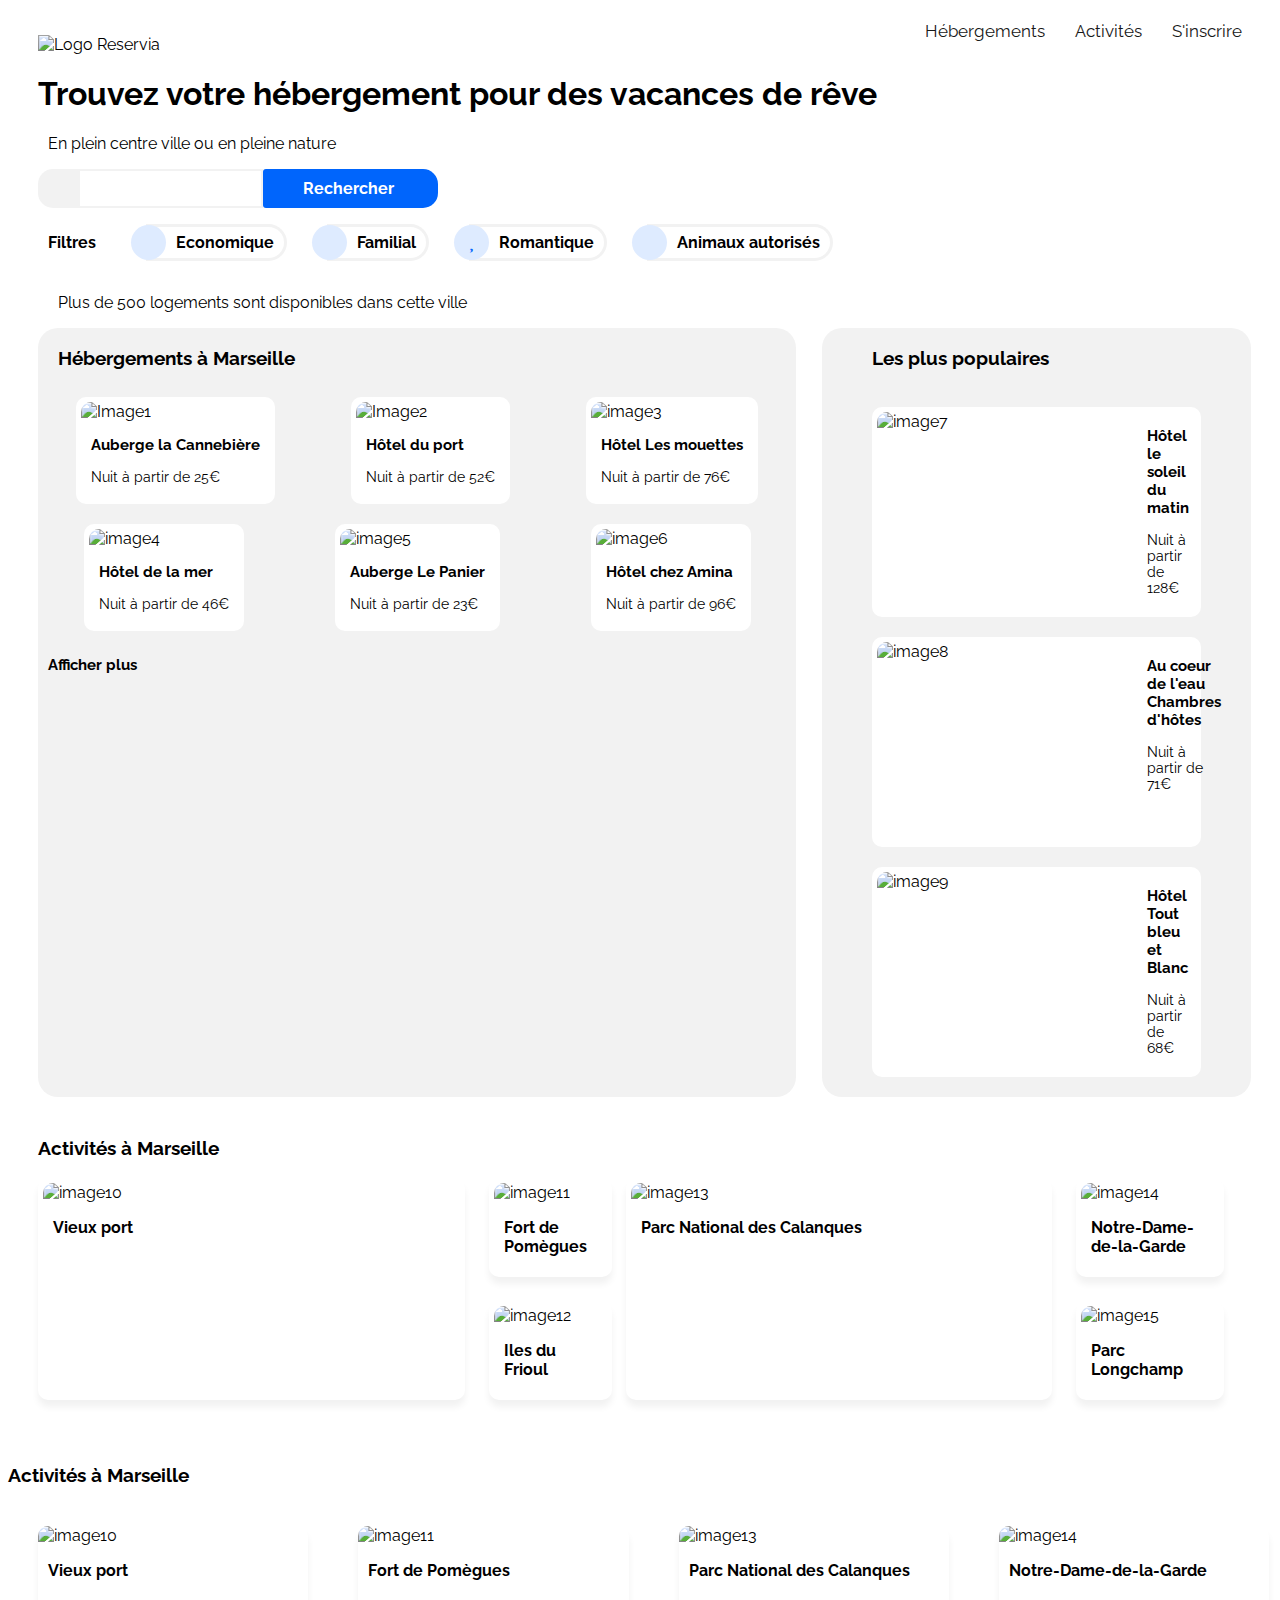
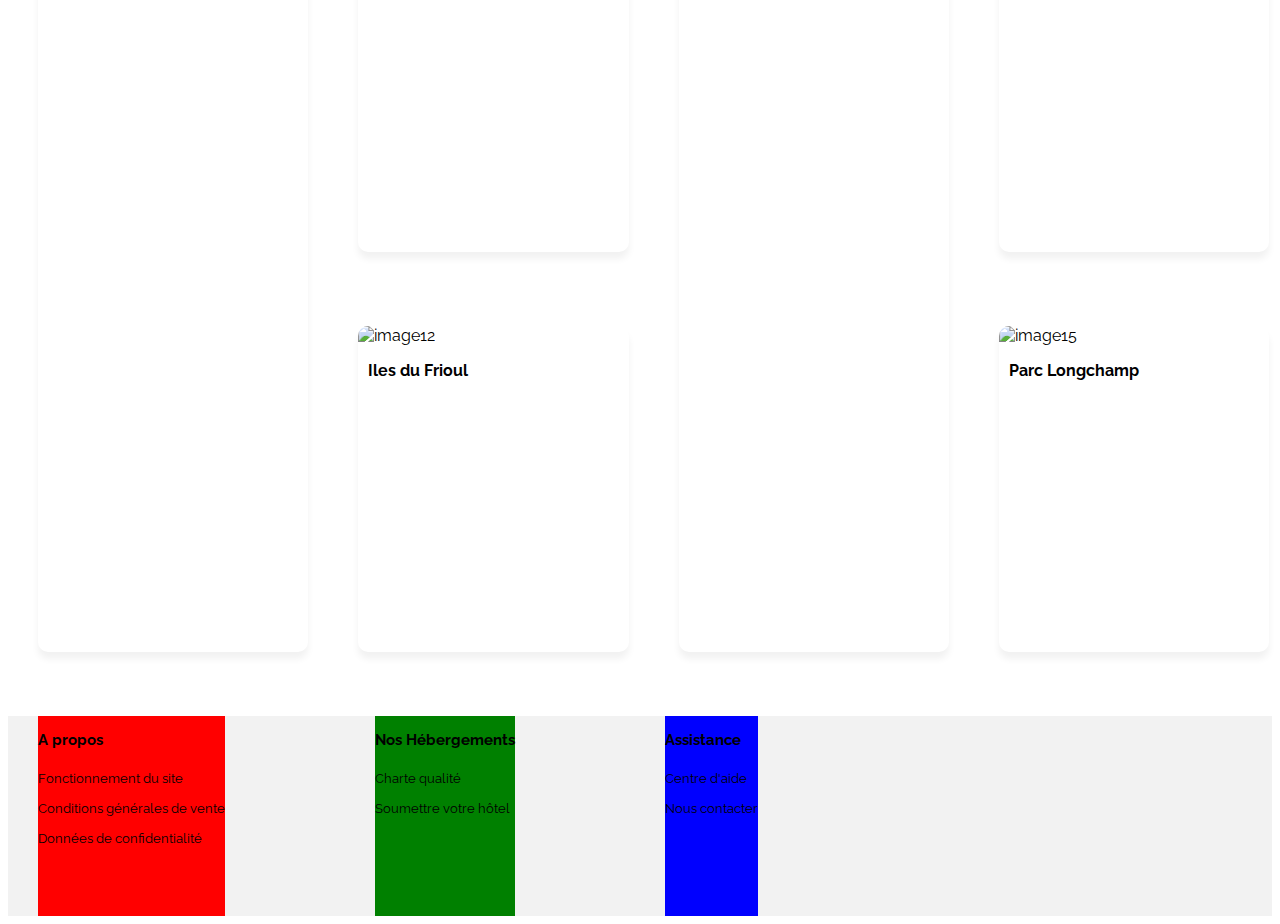
==== Structure_Reservia.html @ c7a311bc "Chargement 1ere version site" ====
<!DOCTYPE html>
<html>
    <head>
        <meta charset="utf-8" />
        <link rel="stylesheet" href="Style_Structure_Reservia.css" />
        <!--<link href="https://fonts.googleapis.com/css2?family=Raleway:wght@300&display=swap" rel="stylesheet">-->
        <link href="https://fonts.googleapis.com/css2?family=Raleway:ital,wght@0,100;0,200;0,300;0,400;0,500;0,600;0,700;0,800;0,900;1,100;1,200;1,300;1,400;1,500;1,600;1,700;1,800;1,900&display=swap" rel="stylesheet"> 
        <title>Reservia</title>
        <!--<link rel="stylesheet" href="fontawesome/css/solid.css">-->
        <!--<script src="https://use.fontawesome.com/8f656da950.js"></script>-->
        <script src = "https://kit.fontawesome.com/1093b1cecf.js" crossorigin = "anonymous"></script>
    </head>

<body>

    <!-- En-Tête Page (Logo + menu ) -->      
    <header>


        <!--<div class = "logot">--> 		
            <img src="images\Reservia.svg" alt="Logo Reservia" class ="logo" />
        <!--</div>-->

                    
        <nav class="nav">
            <ul class="menu">
                <li><a href ="#Ancre_Hebergements">Hébergements</a></li>
                <li><a href ="#Ancre_Activites">Activités</a></li>
                <li><a href ="#Inscription">S'inscrire</a></li>
            </ul>
        </nav>
            
    </header>



    <!--Bloc 1 - Titres (Libellés)-->
    <section>

        <div class = "et1"> 
            
            <h1>Trouvez votre hébergement pour des vacances de rêve</h1>  
            <p>En plein centre ville ou en pleine nature</p>
   
        </div>

    </section>

    <!--Bloc 2 - Recherche (Icône + Champ de saisie + Bouton Rechercher) -->
    <div class = "et2">
       
        <i class="fas fa-map-marker-alt"></i>      
        <input type="text" />
        <a href="#" class="bouton_rechercher">Rechercher <img src="" alt="" /></a>
            
    </div>


    <!--Bloc 3 - Boutons Filtres (Libellé + Bouton Economique Familial Romantique Animaux Autorisés-->
    <div class = "et3">

        <p>Filtres</p>
           
        <!--<p class = "Bouton-poussoir"><a href="#"><span><i class="fas fa-money-bill-wave" ></i></span>Economique</a></p>
        <p class = "Bouton-poussoir"><a href="#"><span><i class="fas fa-child" ></i></span>Familial</a></p>
        <p class = "Bouton-poussoir"><a href="#"><span><i class="fas fa-heart" ></i></span>Romantique</a></p>
        <p class = "Bouton-poussoir"><a href="#"><span><i class="fas fa-dog" ></i></span>Animaux autorisés</a></p>-->

        <p class="bouton-poussoir eco"><a href="#"><span>Economique</span></a></p>
        <p class="bouton-poussoir fam"><a href="#"><span>Familial</span></a></p>
        <p class="bouton-poussoir rom"><a href="#"><span>Romantique</span></a></p>
        <p class="bouton-poussoir ani"><a href="#"><span>Animaux autorisés</span></a></p>
        
    </div>

     <!--Bloc 4 - Information (Icône + Libellé) -->
    <div class = "et4">

        <i class="fa fas fa-info-circle" aria-hidden="true"></i>
        <p>Plus de 500 logements sont disponibles dans cette ville</p>
               
    </div>

    
    <!-- Corps 1 / Corps 2 - Hebergements / Populaires-->
    <section class = "c1c2">

        <!-- Corps 1-->

        <div class = "c1">
            <h3 id="Ancre_Hebergements">Hébergements à Marseille</h3>

            <div class = "c1_images">


                <div class ="img_c1">    
                    <img src="images/marcus-loke-WQJvWU_HZFo-unsplash.jpg" alt="Image1" class= "im1" width = "280px" height="150px" /> 
                    <p class = "titre_image" >Auberge la Cannebière</p>
                    <p class = "soustitre_image">Nuit à partir de 25€</p> 
                        <div class = "etoiles">
                            <i class="fas fa-star" aria-hidden="true" style = "color: #0065FC;"></i>
                            <i class="fas fa-star" aria-hidden="true" style = "color: #0065FC;"></i>
                            <i class="fas fa-star" aria-hidden="true" style = "color: #0065FC;"></i>
                            <i class="fas fa-star" aria-hidden="true" style = "color: #0065FC;"></i>
                            <i class="fas fa-star" aria-hidden="true" style = "color: #F2F2F2;"></i>
                        </div>
                </div>     	

                <div class = "img_c1">    		
                    <img src="images\fred-kleber-gTbaxaVLvsg-unsplash.jpg" alt="Image2" class = "im2" width = "280px" height="150px"  />
                    <p class = "titre_image" >Hôtel du port</p>
                    <p class = "soustitre_image">Nuit à partir de 52€</p>
                        <div class = "etoiles">
                            <i class="fas fa-star" aria-hidden="true" style = "color: #0065FC;"></i>
                            <i class="fas fa-star" aria-hidden="true" style = "color: #0065FC;"></i>
                            <i class="fas fa-star" aria-hidden="true" style = "color: #0065FC;"></i>
                            <i class="fas fa-star" aria-hidden="true" style = "color: #0065FC;"></i>
                            <i class="fas fa-star" aria-hidden="true" style = "color: #0065FC;"></i>
                        </div> 
                </div> 

                <div class = "img_c1">     		
                    <img src="images\reisetopia-B8WIgxA_PFU-unsplash.jpg" alt="image3" class = "im3" width = "280px" height="150px"  />
                    <p class = "titre_image" >Hôtel Les mouettes</p>
                    <p class = "soustitre_image">Nuit à partir de 76€</p>
                        <div class = "etoiles">
                            <i class="fas fa-star" aria-hidden="true" style = "color: #0065FC;"></i>
                            <i class="fas fa-star" aria-hidden="true" style = "color: #0065FC;"></i>
                            <i class="fas fa-star" aria-hidden="true" style = "color: #0065FC;"></i>
                            <i class="fas fa-star" aria-hidden="true" style = "color: #0065FC;"></i>
                            <i class="fas fa-star" aria-hidden="true" style = "color: #F2F2F2;"></i>
                        </div>  
                </div> 

                <div class = "img_c1">     		
                    <img src="images\annie-spratt-Eg1qcIitAuA-unsplash.jpg" alt="image4" class = "im4" width = "280px" height="150px"  />
                    <p class = "titre_image" >Hôtel de la mer</p>
                    <p class = "soustitre_image">Nuit à partir de 46€</p>
                        <div class = "etoiles">
                            <i class="fas fa-star" aria-hidden="true" style = "color: #0065FC;"></i>
                            <i class="fas fa-star" aria-hidden="true" style = "color: #0065FC;"></i>
                            <i class="fas fa-star" aria-hidden="true" style = "color: #0065FC;"></i>
                            <i class="fas fa-star" aria-hidden="true" style = "color: #F2F2F2;"></i>
                            <i class="fas fa-star" aria-hidden="true" style = "color: #F2F2F2;"></i>
                        </div>   
                </div> 

                <div class = "img_c1">     		
                    <img src="images\nicate-lee-kT-ZyaiwBe0-unsplash.jpg" alt="image5"  class = "im5" width = "280px" height="150px"  />
                    <p class = "titre_image" >Auberge Le Panier</p>
                    <p class = "soustitre_image">Nuit à partir de 23€</p>
                        <div class = "etoiles">
                            <i class="fas fa-star" aria-hidden="true" style = "color: #0065FC;"></i>
                            <i class="fas fa-star" aria-hidden="true" style = "color: #0065FC;"></i>
                            <i class="fas fa-star" aria-hidden="true" style = "color: #0065FC;"></i>
                            <i class="fas fa-star" aria-hidden="true" style = "color: #0065FC;"></i>
                            <i class="fas fa-star" aria-hidden="true" style = "color: #F2F2F2;"></i>
                        </div>    
                </div> 

                <div class = "img_c1">    		
                    <img src="images\febrian-zakaria-M6S1WvfW68A-unsplash.jpg" alt="image6" class = "im6" width = "280px" height="150px"  />
                    <p class = "titre_image" >Hôtel chez Amina</p>
                    <p class = "soustitre_image">Nuit à partir de 96€</p>
                        <div class = "etoiles">
                            <i class="fas fa-star" aria-hidden="true" style = "color: #0065FC;"></i>
                            <i class="fas fa-star" aria-hidden="true" style = "color: #0065FC;"></i>
                            <i class="fas fa-star" aria-hidden="true" style = "color: #0065FC;"></i>
                            <i class="fas fa-star" aria-hidden="true" style = "color: #0065FC;"></i>
                            <i class="fas fa-star" aria-hidden="true" style = "color: #0065FC;"></i>
                        </div>
                </div>      

  
            </div>

            <p class = "titre_image">Afficher plus</p>

        </div>   
        
        <!-- Corps 2 -  Populaires -->

        <div class = "c2">

            <div class = "populaire">
                <h3>Les plus populaires</h3>
                <i class="fas fa-chart-line fa-2x" aria-hidden="true"></i>
            </div>
                        
            <div class = "c2_images">

                <div class = "img_c2">                 		
                   <img src="images\emile-guillemot-Bj_rcSC5XfE-unsplash.jpg" alt="image7" class = "im7" width = "250px" height="200px"  />
                   <div class = "l7">
                        <p class = "titre_image" >Hôtel le soleil du matin</p>
                        <p class = "soustitre_image">Nuit à partir de 128€</p>
                            <div class = "notation">
                                <i class="fas fa-star" aria-hidden="true" style = "color: #0065FC;"></i>
                                <i class="fas fa-star" aria-hidden="true" style = "color: #0065FC;"></i>
                                <i class="fas fa-star" aria-hidden="true" style = "color: #0065FC;"></i>
                                <i class="fas fa-star" aria-hidden="true" style = "color: #0065FC;"></i>
                                <i class="fas fa-star" aria-hidden="true" style = "color: #0065FC;"></i>
                            </div> 
                   </div>           
                </div>

                <div class = "img_c2">  
                    <img src="images\aw-creative-VGs8z60yT2c-unsplash.jpg" alt="image8" class = "im8" width = "250px" height="200px"  />
                    <div class = "l8">
                        <p class = "titre_image" >Au coeur de l'eau Chambres d'hôtes</p> 
                        <p class = "soustitre_image">Nuit à partir de 71€</p>
                            <div class = "notation">
                                <i class="fas fa-star" aria-hidden="true" style = "color: #0065FC;"></i>
                                <i class="fas fa-star" aria-hidden="true" style = "color: #0065FC;"></i>
                                <i class="fas fa-star" aria-hidden="true" style = "color: #0065FC;"></i>
                                <i class="fas fa-star" aria-hidden="true" style = "color: #0065FC;"></i>
                                <i class="fas fa-star" aria-hidden="true" style = "color: #F2F2F2;"></i>
                            </div> 
                    </div>
                </div>

                <div class = "img_c2">    		
                    <img src="images\febrian-zakaria-sjvU0THccQA-unsplash.jpg" alt="image9" class = "im9" width = "250px" height="200px"  />
                    <div class = "l9">
                        <p class = "titre_image" >Hôtel Tout bleu et Blanc</p>
                        <p class = "soustitre_image">Nuit à partir de 68€</p>
                            <div class = "notation">
                                <i class="fas fa-star" aria-hidden="true" style = "color: #0065FC;"></i>
                                <i class="fas fa-star" aria-hidden="true" style = "color: #0065FC;"></i>
                                <i class="fas fa-star" aria-hidden="true" style = "color: #0065FC;"></i>
                                <i class="fas fa-star" aria-hidden="true" style = "color: #0065FC;"></i>
                                <i class="fas fa-star" aria-hidden="true" style = "color: #F2F2F2;"></i>
                            </div>  
                    </div>
                </div>             

            </div>
            
        </div> 
        
    </section>

        <!-- Corps 3 -  Activites -->

        <div class = "c3">

            <h3 id="Ancre_Activites"> Activités à Marseille</h3>

            <div class = "c3_images">

                <div class = "img10">    		
                    <img src="images\reno-laithienne-QUgJhdY5Fyk-unsplash.jpg" alt="image10" class = "im10" width = "250px" height="200px"  />
                    <p>Vieux port</p>
                </div>

               <!-- <div class = "IMG11">    		
                    <img src="images\paul-hermann-QFTrLdQIRhI-unsplash.jpg" alt="image11" width = "250px" height="200px"  />
                    <p>Fort de Pomègues</p>
                </div>

                <div class = "IMG12">    		
                    <img src="images\kevin-hikari-rV_Qd1l-VXg-unsplash.jpg" alt="image12" width = "250px" height="200px"  />
                    <p>Iles du Frioul</p>
                </div>-->

                <div class = "img1112">   
                    <div class = "img11">	
                    <img src="images\paul-hermann-QFTrLdQIRhI-unsplash.jpg" alt="image11" class = "im11" width = "250px" height="200px"  />
                    <p>Fort de Pomègues</p>
                    </div>	    

                    <div class = "img12">	
                    <img src="images\kevin-hikari-rV_Qd1l-VXg-unsplash.jpg" alt="image12" class = "im12" width = "250px" height="200px"  />
                    <p>Iles du Frioul</p>
                    </div>
                </div>


                <div class = "img13">    		
                    <img src="images\kilyan-sockalingum-NR8-cBCN3aI-unsplash.jpg" alt="image13" class = "im13" width = "250px" height="200px"  />
                    <p>Parc National des Calanques</p>
                </div>

                <!--<div class = "IMG14">    		
                    <img src="images\florian-wehde-xW9e8gdotxI-unsplash.jpg" alt="image14" width = "250px" height="200px"  />
                    <p>Notre-Dame-de-la-Garde</p>
                </div>

                <div class = "IMG15">    		
                    <img src="images\lena-paulin-wH2-EJoDcV0-unsplash.jpg" alt="image15" width = "250px" height="200px"  />
                    <p>Parc Longchamp</p>
                </div>-->

                <div class = "img1415">  
                    <div class = "img14"> 		
                        <img src="images\florian-wehde-xW9e8gdotxI-unsplash.jpg" alt="image14" class = "im14" width = "250px" height="200px"  />
                        <p>Notre-Dame-de-la-Garde</p>
                    </div> 
                    <div class = "img15">        	
                        <img src="images\lena-paulin-wH2-EJoDcV0-unsplash.jpg" alt="image15" class = "im15" width = "250px" height="200px"  />
                        <p>Parc Longchamp</p>
                    </div>  
                </div>

                
            </div>


        </div>   
        
        

        <!----CSS Grid Activités à Marseille-->
        <h3 id="Ancre_Activites"> Activités à Marseille</h3>

        <section class="container">
            
            <div class="item-a">
                <img src="images\reno-laithienne-QUgJhdY5Fyk-unsplash.jpg" alt="image10" class = "im10" width = "250px" height="200px"  />
                <p>Vieux port</p>
            </div>
            <div class="item-b">
                <img src="images\paul-hermann-QFTrLdQIRhI-unsplash.jpg" alt="image11" class = "im11" width = "250px" height="200px"  />
                <p>Fort de Pomègues</p>
            </div>
            <div class="item-c">
                <img src="images\kevin-hikari-rV_Qd1l-VXg-unsplash.jpg" alt="image12" class = "im12" width = "250px" height="200px"  />
                <p>Iles du Frioul</p>
            </div>
            <div class="item-d">
                <img src="images\kilyan-sockalingum-NR8-cBCN3aI-unsplash.jpg" alt="image13" class = "im13" width = "250px" height="200px"  />
                <p>Parc National des Calanques</p>
            </div>
            <div class="item-e">
                <img src="images\florian-wehde-xW9e8gdotxI-unsplash.jpg" alt="image14" class = "im14" width = "250px" height="200px"  />
                <p>Notre-Dame-de-la-Garde</p>
            </div>
            <div class="item-f">
                <img src="images\lena-paulin-wH2-EJoDcV0-unsplash.jpg" alt="image15" class = "im15" width = "250px" height="200px"  />
                <p>Parc Longchamp</p>
            </div>
        </section>
    </div>


        

    <!-- Pied de Page -->
    <footer>

        <div class = "a_propos">
            <h3> A propos </h3>

            <ul class="liste_a_propos">
                <li><a href ="#Ancre_Hebergements">Fonctionnement du site</a></li>
                <li><a href ="#Ancre_Activites">Conditions générales de vente</a></li>
                <li><a href ="#Inscription">Données de confidentialité</a></li>
            </ul>

        </div>


        <div class = "nos_hebergements">
            <h3>Nos Hébergements</h3>

            <ul class="liste_nos_hebergements">
                <li><a href ="#Ancre_Hebergements">Charte qualité</a></li>
                <li><a href ="#Ancre_Activites">Soumettre votre hôtel</a></li>
            </ul>

        </div>


        <div class = "assistance">
            <h3>Assistance</h3>

            <ul class="liste_assistance">
                <li><a href ="#Ancre_Hebergements">Centre d'aide</a></li>
                <li><a href ="#Ancre_Activites">Nous contacter</a></li>
            </ul>

        </div>   	

    </footer>

</body>
</html>
---- Style_Structure_Reservia.css ----
/*Page*/
body
{
	background:white;
    font-family: 'Raleway', sans-serif;
}

/* En-Tête Page */
header
{
    display: flex;
    justify-content: space-between;
    align-items: flex-end;
    margin-left: 30px;
    /*font-family: 'Raleway';*/
}

/*Menu Navigation*/
nav ul
{
    list-style-type: none;
    display: flex;
    font-size: 13px;
}
nav li
{
    margin-right: 30px;
}
nav a
{
    font-size: 1.3em;
    color: #181818;
    padding-bottom: 3px;
    text-decoration: none;
}
nav a:hover
{
    color:  #0065FC;
    /*border-bottom: 3px solid #760001;*/
}


/*Bloc 1*/
.et1
{
    /*background-color:green;*/	
    margin-left: 30px;
}


/*Bloc2*/
.et2
{
    display: flex;
    margin-left: 30px;
    align-items: stretch;
}

.et2 a
{
    vertical-align: middle;
}

.et2 i
{
    background: #F2F2F2 ;
    padding: 10px 20px;
    border-top-left-radius: 15px ;
    border-bottom-left-radius: 15px;
    align-items: center;
}

.et2 input
{
    border-style: solid;
    border-color:#F2F2F2 ;
}

.bouton_rechercher
{
    background-color: #0065FC;
    Color:white;
    font-weight: bold;
    padding: 10px 40px;
    border-radius: 3px;
    cursor: pointer; 
    /*box-shadow: 0 8px 16px 0 grey;*/
    text-decoration: none;
    border-top-right-radius: 15px ;
    border-bottom-right-radius: 15px;
}

/*Bloc 3*/
.et3
{
    display: flex;
    margin-left: 30px;
    align-items: center;
}

.et3 p
{
    font-weight: bold;
}

/*.ET3 a
{
    font-weight: bold;
    text-decoration: none;
}*/

/*.Bouton-poussoir
{*/
    /*height: 1.5em;*/
 /*   display: inline-block;
    background: white;
    text-decoration: none;
    color:#fff !important;
    position: relative;
    padding:0.5em 1.5em;
    border: solid #F2F2F2;
    border-left: white;
    border-top-right-radius: 30px;
    border-bottom-right-radius: 30px;
    font-weight: bold;
    margin-left: 2em;
}*/

/*.Bouton-poussoir a span 
{
    background: #DEEBFF;
    font-size: 1.1em;
    width:1.9em;
    left: -1.0em;    
    position: absolute;
    display: block;
    height:100%;
    top: -0.15em;    
    text-align: center;
    border-radius: 30px;
    border: solid #F2F2F2;  
}*/
/*
.Bouton-poussoir a span i
{
    padding-top: .4em;    
}*/


a {color:#000;}

p {
    padding: 0 10px;
}

.bouton-poussoir {
    line-height:30px;
    display: inline-block;
    background: white;
    text-decoration: none;
    color: #fff !important;
    position: relative;
    padding: 0 10px 0 0;
    border: solid #F2F2F2;
    border-left: white;
    border-top-right-radius: 30px;
    border-bottom-right-radius: 30px;
    font-weight: bold;
    margin-left: 40px;
}

.eco:before{
  content:"\f53a";
  font-family: "Font Awesome 5 Free";
}

.fam:before{
  content:"\f1ae";
  font-family: "Font Awesome 5 Free";
}

.rom:before{
  content:"\f004";
  font-family: "Font Awesome 5 Free";
}

.ani:before{
  content:"\f6d3";
  font-family: "Font Awesome 5 Free";
  color:blue;
}

.bouton-poussoir:before {
   color:#0065fc;
    background: #DEEBFF;
    font-size: 1.1em;
    width: 35px;
    margin: -2px 10px -2px -15px;
    display: inline-block;
    height: 100%;
    text-align: center;
    border-radius: 30px;
    line-height:35px;
}


/*Bloc 4*/
.et4
{
    display: flex;
    margin-left: 30px;
    align-items: center;
}

.et4 p
{
    margin-left : 10px
}

/*Corps1-Corps2*/
.c1c2
{
    display: flex;   
}

.titre_image
{
    font-weight: bold;
    font-size: 15px;
}
.soustitre_image
{
    font-size: 14px;
}


/*Corps1*/
.c1
{ 
    background-color: #F2F2F2; /*Couleur de fond*/
    border-radius: 20px; /*Arrondi angles fond*/
    margin-left: 30px;
    width: 60%;
    margin-right: 2%; /*Marge à droite 2%  */ 
    /*padding-left: 30px; */ 
    /*padding-right: 30px;*/
}   

.c1 h3
{
    margin-left: 20px;
}

.c1_images
{
    display: flex;
    flex-wrap: wrap; 
    justify-content: space-around;   
}


/*Marge inter lignes*/
.c1_images>* 
{
    margin: 10px;
}


.img_c1  
{
    border:5px solid white;
    background-color: white;
    border-radius: 10px;
    height: auto;
}

.img_c1 .p , .etoiles
{
    padding-left: 10px;
    margin-bottom: 10px;
}


.im1, .im2, .im3, .im4, .im5, .im6
{
    border-top-left-radius:10px;
    border-top-right-radius: 10px;
}


/*Corps2*/
.c2
{
    background-color: #F2F2F2; /*Couleur de fond*/
    border-radius: 20px; /*Arrondi angles fond*/
    /*margin-left: 30px;*/ /*E*/
    width: 34%;
    /*padding-left: 30px;*/ /*E*/
    /*padding-right: 30px;*/ /*E*/
}

.c2_images
{
    margin-left: 30px;
    margin-right: 30px;
    width: Auto;
}
.c2 h3
{
    margin-left: 20px;
}
.populaire
{
    display: flex;
    align-items: center; 
    justify-content: space-between;
    margin-left: 30px;
    margin-right: 50px;
}
.populaire i
{
    position: fixed right;
    /*padding-right: 2em;*/
    
}

/*.img7  ,.img8 , .img9
{
    border:5px solid white;
    background-color: white;
    border-radius: 10px;
}

.img7 
{
    display: flex;
}

.img8
{
    display: flex;
}

.img9
{
    display: flex;
}*/


.img_c2
{
    border:5px solid white;
    background-color: white;
    border-radius: 10px;
    display: flex;
    width: auto;
}

.im7, .im8, .im9
{
    border-top-left-radius:10px;
    border-bottom-left-radius: 10px;
}

.l7, .l8, .l9
{
    padding-left: 10px;
    position: relative;
}

/*Marge inter lignes*/
.c2_images>* 
{
    /*flex: 1 1 160px;*/
    margin: 20px;
}

.notation
 {
     position: absolute;
     bottom: 10px ;
     margin-left : 10px     
 }

/*Corps3*/
.c3
{
    /*background-color: aqua;*/
    /*margin-left: 30px;*/
    width : 93%;
    /*height: 500px;*/
    padding-left: 30px;
    margin-top: 40px;
    
}

.c3_images
{
    display: flex;
 
    -moz-column-count: 4;
    -webkit-column-count: 4;
    column-count: 4;

    -moz-column-gap: 1.5em;
    -webkit-column-gap: 1.5em;
    column-gap: 1.5em;

    margin-bottom: 40px;
}

.im10, .im11, .im12, .im13, .im14, .im15
{
    border-top-left-radius:10px;
    border-top-right-radius: 10px;
 
}

.img10 , .img11, .img12, .img13, .img14, .img15
{
    border:5px solid white;
    background-color: white;
    border-radius: 10px;
    box-shadow: 0px 7px 7px  #F2F2F2;
    width : 100%;
    margin : 0 0 1.5em;
    float: left;
    height: auto;
}


/*.C3_Images>* 
{    
    margin: 10px;
}*/

.c3_images p{
    padding: 0 10px;
    font-weight: bold;
}
.c3_images img
{
    width:100%;
    height: auto;
}

/*.IMG11,.IMG14
{
    margin-bottom: 20px;
}*/


/*.C1_Images>*,.C2_Images>*,.C3_Images>*
{
    margin : 10px 20px 20px 0;
}*/

/*******************************************/
/* Pied de Page*/
footer
{
    display: flex;
    background-color: #F2F2F2;
    height: 200px;
    font-size: 13px; 
	/*padding-top: 25px;*/
	/*padding-bottom : 25px;*/
	/*justify-content: space-around;*/
}

.a_propos
{
    background-color:  red;  
    margin-left: 30px; 
}

.nos_hebergements
{
    background-color:  green;
    margin-left: 150px;  
}

.assistance
{
    background-color:  Blue;
    margin-left: 150px;    
}

.liste_a_propos, .liste_nos_hebergements, .liste_assistance
{
    line-height: 30px;
    list-style: none;
    padding-left: 0px;  
}
/***********************************************/


/*Liens*/
a:link 
{ 
 text-decoration:none; 
}

/*.IMG7,.IMG8,.IMG9
{
    display: flex;
}*/


.container 
{
    display: grid;
    grid-template-columns: 23% 23% 23% 23%;
    grid-template-rows: 350px 350px;
    grid-auto-flow: column;

       /*background-color: aqua;*/
    /*margin-left: 30px;*/
    width : 93%;
    /*height: 500px;*/
    padding-left: 30px;
    margin-top: 40px;
    margin-bottom: 40px;
    gap: 50px;
}

.container p
{
    padding: 0 10px;
    font-weight: bold;
}

.item-a {
    grid-column: 1;
    grid-row: 1 / 3;
}
.item-b {
    grid-column: 2;
    grid-row: 1 / 1;
    background-color: lawngreen;
}
.item-c {
    grid-column: 2;
    grid-row: 2;
    background-color: lightcoral;
}
.item-d {
    grid-column: 3;
    grid-row: 1 / 3;
    background-color: mediumslateblue;
}
.item-e {
    grid-column: 4;
    grid-row: 1 / 1;
    background-color: navy;
}
.item-f {
    grid-column: 4;
    grid-row: 2;
    background-color: red;
}

.item-a, .item-b,.item-c,.item-d,.item-e,.item-f 
{
background-color: khaki;
/*border:5px solid white;*/
background-color: white;
border-radius: 10px;
box-shadow: 0px 7px 7px  #F2F2F2;
width : 100%;
margin : 0 0 1.5em;
float: left;
/*height: auto;*/
}

.im10, .im11, .im12 , .im13, .im14, .im15
{
    width : 100%;
    height: 80%;
    border-top-left-radius:10px;
    border-top-right-radius: 10px;
    object-fit: cover;
    
}
---- fontawesome/css/solid.css ----
/*!
 * Font Awesome Free 5.15.1 by @fontawesome - https://fontawesome.com
 * License - https://fontawesome.com/license/free (Icons: CC BY 4.0, Fonts: SIL OFL 1.1, Code: MIT License)
 */
@font-face {
  font-family: 'Font Awesome 5 Free';
  font-style: normal;
  font-weight: 900;
  font-display: block;
  src: url("../webfonts/fa-solid-900.eot");
  src: url("../webfonts/fa-solid-900.eot?#iefix") format("embedded-opentype"), url("../webfonts/fa-solid-900.woff2") format("woff2"), url("../webfonts/fa-solid-900.woff") format("woff"), url("../webfonts/fa-solid-900.ttf") format("truetype"), url("../webfonts/fa-solid-900.svg#fontawesome") format("svg"); }

.fa,
.fas {
  font-family: 'Font Awesome 5 Free';
  font-weight: 900; }
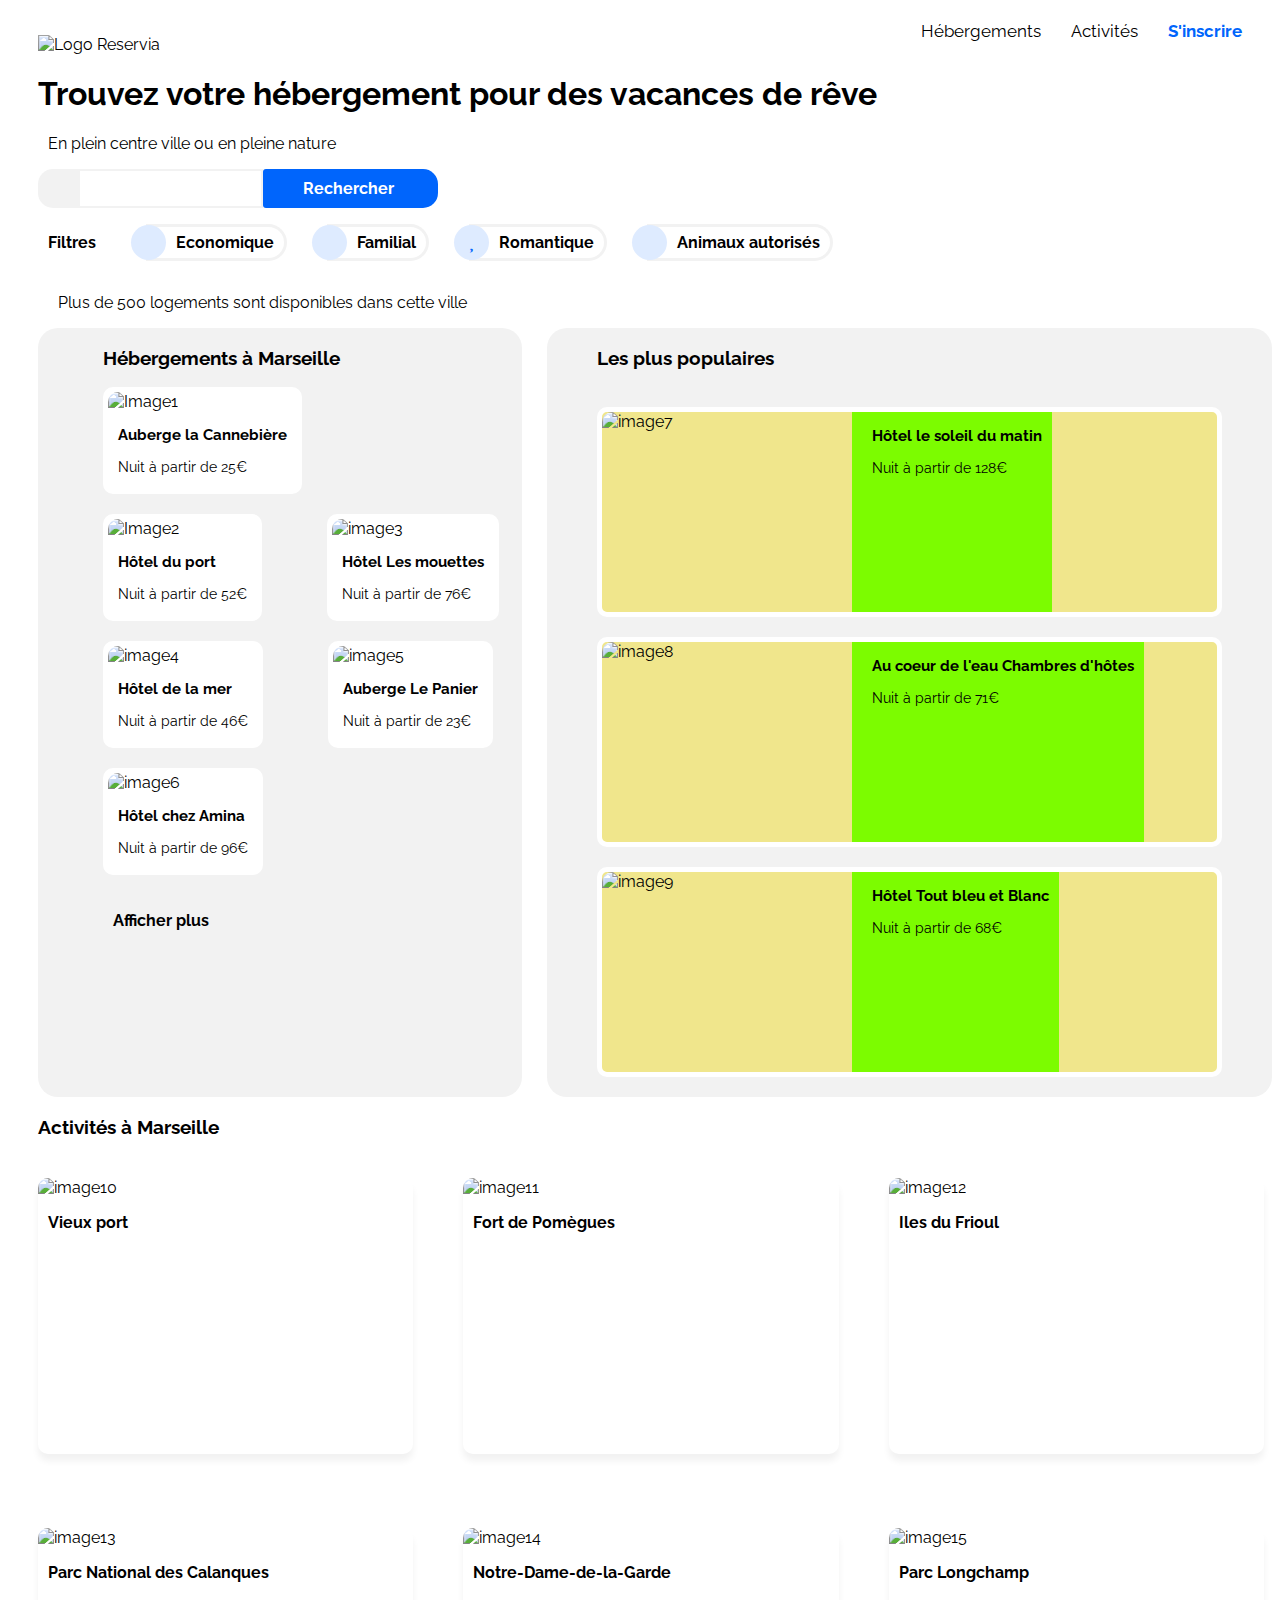
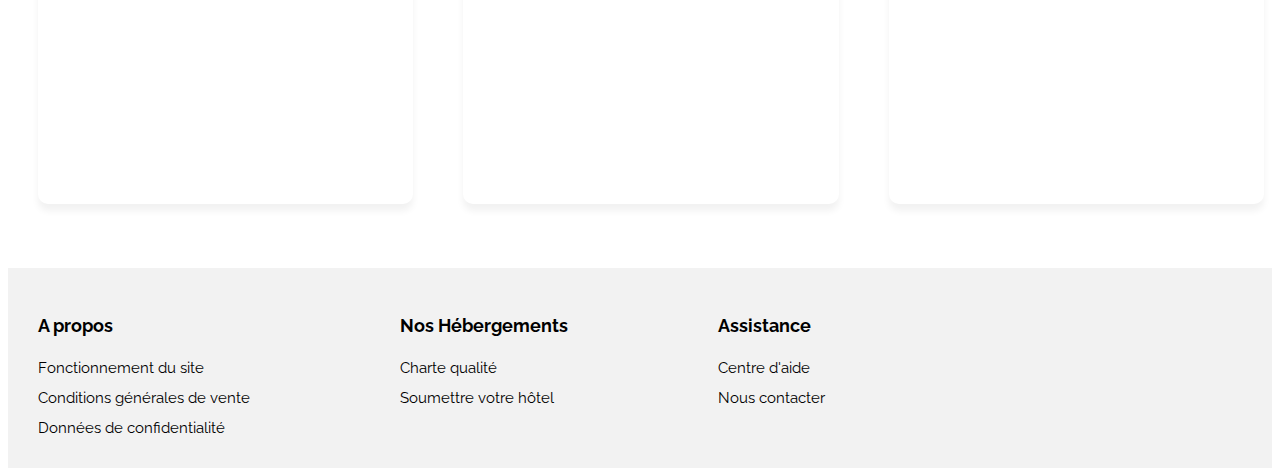
==== commit 2ec76607: "Modifications Bloc Activités et média queries" ====
--- a/Structure_Reservia.html
+++ b/Structure_Reservia.html
@@ -1,43 +1,50 @@
 <!DOCTYPE html>
 <html>
     <head>
+        
         <meta charset="utf-8" />
+        <!--<meta name="viewport" content="width=device-width, initial-scale=1.0"/>-->
+        <meta name="viewport" content="width=device-width, initial-scale=1"/>
         <link rel="stylesheet" href="Style_Structure_Reservia.css" />
         <!--<link href="https://fonts.googleapis.com/css2?family=Raleway:wght@300&display=swap" rel="stylesheet">-->
         <link href="https://fonts.googleapis.com/css2?family=Raleway:ital,wght@0,100;0,200;0,300;0,400;0,500;0,600;0,700;0,800;0,900;1,100;1,200;1,300;1,400;1,500;1,600;1,700;1,800;1,900&display=swap" rel="stylesheet"> 
         <title>Reservia</title>
         <!--<link rel="stylesheet" href="fontawesome/css/solid.css">-->
         <!--<script src="https://use.fontawesome.com/8f656da950.js"></script>-->
-        <script src = "https://kit.fontawesome.com/1093b1cecf.js" crossorigin = "anonymous"></script>
+        <script src="https://kit.fontawesome.com/1093b1cecf.js" crossorigin="anonymous"></script>
+
     </head>
 
-<body>
+<body id="blocpage">
 
     <!-- En-Tête Page (Logo + menu ) -->      
     <header>
 
-
-        <!--<div class = "logot">--> 		
-            <img src="images\Reservia.svg" alt="Logo Reservia" class ="logo" />
-        <!--</div>-->
-
+        <img src="images\Reservia.svg" alt="Logo Reservia" class ="logo" />        
+            
+        <a class="text_blue1" href ="#inscription">S'inscrire</a>        
                     
-        <nav class="nav">
+        <nav class="navigation">
             <ul class="menu">
-                <li><a href ="#Ancre_Hebergements">Hébergements</a></li>
-                <li><a href ="#Ancre_Activites">Activités</a></li>
-                <li><a href ="#Inscription">S'inscrire</a></li>
+                <li><a class="heberg" href="#ancre_hebergements">Hébergements</a></li>
+                <li><a class="activ" href="#ancre_activites">Activités</a></li>
+                <li><a class="text_blue" href="#inscription">S'inscrire</a></li>              
             </ul>
         </nav>
-            
+
+
+        <!--<a class= "text_blue2" href = "#inscription">S'inscrire</a>-->   
+        
     </header>
+
+
 
 
 
     <!--Bloc 1 - Titres (Libellés)-->
     <section>
 
-        <div class = "et1"> 
+        <div class="et1"> 
             
             <h1>Trouvez votre hébergement pour des vacances de rêve</h1>  
             <p>En plein centre ville ou en pleine nature</p>
@@ -47,25 +54,21 @@
     </section>
 
     <!--Bloc 2 - Recherche (Icône + Champ de saisie + Bouton Rechercher) -->
-    <div class = "et2">
+    <div class="et2">
        
         <i class="fas fa-map-marker-alt"></i>      
         <input type="text" />
         <a href="#" class="bouton_rechercher">Rechercher <img src="" alt="" /></a>
+        <a href="#" class="bouton_rechercher1"><img src="" alt="" i class="fas fa-search"></i></a>            
             
     </div>
 
 
     <!--Bloc 3 - Boutons Filtres (Libellé + Bouton Economique Familial Romantique Animaux Autorisés-->
-    <div class = "et3">
+    <div class="et3">
 
         <p>Filtres</p>
            
-        <!--<p class = "Bouton-poussoir"><a href="#"><span><i class="fas fa-money-bill-wave" ></i></span>Economique</a></p>
-        <p class = "Bouton-poussoir"><a href="#"><span><i class="fas fa-child" ></i></span>Familial</a></p>
-        <p class = "Bouton-poussoir"><a href="#"><span><i class="fas fa-heart" ></i></span>Romantique</a></p>
-        <p class = "Bouton-poussoir"><a href="#"><span><i class="fas fa-dog" ></i></span>Animaux autorisés</a></p>-->
-
         <p class="bouton-poussoir eco"><a href="#"><span>Economique</span></a></p>
         <p class="bouton-poussoir fam"><a href="#"><span>Familial</span></a></p>
         <p class="bouton-poussoir rom"><a href="#"><span>Romantique</span></a></p>
@@ -74,7 +77,7 @@
     </div>
 
      <!--Bloc 4 - Information (Icône + Libellé) -->
-    <div class = "et4">
+    <div class="et4">
 
         <i class="fa fas fa-info-circle" aria-hidden="true"></i>
         <p>Plus de 500 logements sont disponibles dans cette ville</p>
@@ -83,20 +86,23 @@
 
     
     <!-- Corps 1 / Corps 2 - Hebergements / Populaires-->
-    <section class = "c1c2">
+    <section class="c1c2">
 
         <!-- Corps 1-->
 
-        <div class = "c1">
-            <h3 id="Ancre_Hebergements">Hébergements à Marseille</h3>
-
-            <div class = "c1_images">
-
-
-                <div class ="img_c1">    
-                    <img src="images/marcus-loke-WQJvWU_HZFo-unsplash.jpg" alt="Image1" class= "im1" width = "280px" height="150px" /> 
-                    <p class = "titre_image" >Auberge la Cannebière</p>
-                    <p class = "soustitre_image">Nuit à partir de 25€</p> 
+        <div class="c1">
+
+            <!--<div class = "hebergements">-->
+                <h3 id="ancre_hebergements">Hébergements à Marseille</h3>
+            <!--</div>-->
+
+            <div class="c1_images">
+
+
+                <div class="img_c1">    
+                   <a href="#" ><img src="images/marcus-loke-WQJvWU_HZFo-unsplash.jpg" alt="Image1" class="im1" width="280px" height="150px" /></a>
+                    <p class="titre_image" >Auberge la Cannebière</p>
+                    <p class="soustitre_image">Nuit à partir de 25€</p> 
                         <div class = "etoiles">
                             <i class="fas fa-star" aria-hidden="true" style = "color: #0065FC;"></i>
                             <i class="fas fa-star" aria-hidden="true" style = "color: #0065FC;"></i>
@@ -106,130 +112,130 @@
                         </div>
                 </div>     	
 
-                <div class = "img_c1">    		
-                    <img src="images\fred-kleber-gTbaxaVLvsg-unsplash.jpg" alt="Image2" class = "im2" width = "280px" height="150px"  />
-                    <p class = "titre_image" >Hôtel du port</p>
-                    <p class = "soustitre_image">Nuit à partir de 52€</p>
-                        <div class = "etoiles">
-                            <i class="fas fa-star" aria-hidden="true" style = "color: #0065FC;"></i>
-                            <i class="fas fa-star" aria-hidden="true" style = "color: #0065FC;"></i>
-                            <i class="fas fa-star" aria-hidden="true" style = "color: #0065FC;"></i>
-                            <i class="fas fa-star" aria-hidden="true" style = "color: #0065FC;"></i>
-                            <i class="fas fa-star" aria-hidden="true" style = "color: #0065FC;"></i>
+                <div class="img_c1">    		
+                    <a href="#" ><img src="images\fred-kleber-gTbaxaVLvsg-unsplash.jpg" alt="Image2" class="im2" width="280px" height="150px"  /></a>
+                    <p class="titre_image" >Hôtel du port</p>
+                    <p class="soustitre_image">Nuit à partir de 52€</p>
+                        <div class="etoiles">
+                            <i class="fas fa-star" aria-hidden="true" style="color: #0065FC;"></i>
+                            <i class="fas fa-star" aria-hidden="true" style="color: #0065FC;"></i>
+                            <i class="fas fa-star" aria-hidden="true" style="color: #0065FC;"></i>
+                            <i class="fas fa-star" aria-hidden="true" style="color: #0065FC;"></i>
+                            <i class="fas fa-star" aria-hidden="true" style="color: #0065FC;"></i>
                         </div> 
                 </div> 
 
-                <div class = "img_c1">     		
-                    <img src="images\reisetopia-B8WIgxA_PFU-unsplash.jpg" alt="image3" class = "im3" width = "280px" height="150px"  />
-                    <p class = "titre_image" >Hôtel Les mouettes</p>
-                    <p class = "soustitre_image">Nuit à partir de 76€</p>
-                        <div class = "etoiles">
-                            <i class="fas fa-star" aria-hidden="true" style = "color: #0065FC;"></i>
-                            <i class="fas fa-star" aria-hidden="true" style = "color: #0065FC;"></i>
-                            <i class="fas fa-star" aria-hidden="true" style = "color: #0065FC;"></i>
-                            <i class="fas fa-star" aria-hidden="true" style = "color: #0065FC;"></i>
-                            <i class="fas fa-star" aria-hidden="true" style = "color: #F2F2F2;"></i>
+                <div class="img_c1">     		
+                    <a href="#" ><img src="images\reisetopia-B8WIgxA_PFU-unsplash.jpg" alt="image3" class="im3" width="280px" height="150px"  /></a>
+                    <p class="titre_image" >Hôtel Les mouettes</p>
+                    <p class="soustitre_image">Nuit à partir de 76€</p>
+                        <div class="etoiles">
+                            <i class="fas fa-star" aria-hidden="true" style="color: #0065FC;"></i>
+                            <i class="fas fa-star" aria-hidden="true" style="color: #0065FC;"></i>
+                            <i class="fas fa-star" aria-hidden="true" style="color: #0065FC;"></i>
+                            <i class="fas fa-star" aria-hidden="true" style="color: #0065FC;"></i>
+                            <i class="fas fa-star" aria-hidden="true" style="color: #F2F2F2;"></i>
                         </div>  
                 </div> 
 
-                <div class = "img_c1">     		
-                    <img src="images\annie-spratt-Eg1qcIitAuA-unsplash.jpg" alt="image4" class = "im4" width = "280px" height="150px"  />
-                    <p class = "titre_image" >Hôtel de la mer</p>
-                    <p class = "soustitre_image">Nuit à partir de 46€</p>
-                        <div class = "etoiles">
-                            <i class="fas fa-star" aria-hidden="true" style = "color: #0065FC;"></i>
-                            <i class="fas fa-star" aria-hidden="true" style = "color: #0065FC;"></i>
-                            <i class="fas fa-star" aria-hidden="true" style = "color: #0065FC;"></i>
-                            <i class="fas fa-star" aria-hidden="true" style = "color: #F2F2F2;"></i>
-                            <i class="fas fa-star" aria-hidden="true" style = "color: #F2F2F2;"></i>
+                <div class="img_c1">     		
+                    <a href="#" ><img src="images\annie-spratt-Eg1qcIitAuA-unsplash.jpg" alt="image4" class="im4" width="280px" height="150px"  /></a>
+                    <p class="titre_image" >Hôtel de la mer</p>
+                    <p class="soustitre_image">Nuit à partir de 46€</p>
+                        <div class="etoiles">
+                            <i class="fas fa-star" aria-hidden="true" style="color: #0065FC;"></i>
+                            <i class="fas fa-star" aria-hidden="true" style="color: #0065FC;"></i>
+                            <i class="fas fa-star" aria-hidden="true" style="color: #0065FC;"></i>
+                            <i class="fas fa-star" aria-hidden="true" style="color: #F2F2F2;"></i>
+                            <i class="fas fa-star" aria-hidden="true" style="color: #F2F2F2;"></i>
                         </div>   
                 </div> 
 
-                <div class = "img_c1">     		
-                    <img src="images\nicate-lee-kT-ZyaiwBe0-unsplash.jpg" alt="image5"  class = "im5" width = "280px" height="150px"  />
-                    <p class = "titre_image" >Auberge Le Panier</p>
-                    <p class = "soustitre_image">Nuit à partir de 23€</p>
-                        <div class = "etoiles">
-                            <i class="fas fa-star" aria-hidden="true" style = "color: #0065FC;"></i>
-                            <i class="fas fa-star" aria-hidden="true" style = "color: #0065FC;"></i>
-                            <i class="fas fa-star" aria-hidden="true" style = "color: #0065FC;"></i>
-                            <i class="fas fa-star" aria-hidden="true" style = "color: #0065FC;"></i>
-                            <i class="fas fa-star" aria-hidden="true" style = "color: #F2F2F2;"></i>
+                <div class="img_c1">     		
+                    <a href="#" ><img src="images\nicate-lee-kT-ZyaiwBe0-unsplash.jpg" alt="image5"  class="im5" width="280px" height="150px"  /></a>
+                    <p class="titre_image" >Auberge Le Panier</p>
+                    <p class="soustitre_image">Nuit à partir de 23€</p>
+                        <div class="etoiles">
+                            <i class="fas fa-star" aria-hidden="true" style="color: #0065FC;"></i>
+                            <i class="fas fa-star" aria-hidden="true" style="color: #0065FC;"></i>
+                            <i class="fas fa-star" aria-hidden="true" style="color: #0065FC;"></i>
+                            <i class="fas fa-star" aria-hidden="true" style="color: #0065FC;"></i>
+                            <i class="fas fa-star" aria-hidden="true" style="color: #F2F2F2;"></i>
                         </div>    
                 </div> 
 
-                <div class = "img_c1">    		
-                    <img src="images\febrian-zakaria-M6S1WvfW68A-unsplash.jpg" alt="image6" class = "im6" width = "280px" height="150px"  />
-                    <p class = "titre_image" >Hôtel chez Amina</p>
-                    <p class = "soustitre_image">Nuit à partir de 96€</p>
-                        <div class = "etoiles">
-                            <i class="fas fa-star" aria-hidden="true" style = "color: #0065FC;"></i>
-                            <i class="fas fa-star" aria-hidden="true" style = "color: #0065FC;"></i>
-                            <i class="fas fa-star" aria-hidden="true" style = "color: #0065FC;"></i>
-                            <i class="fas fa-star" aria-hidden="true" style = "color: #0065FC;"></i>
-                            <i class="fas fa-star" aria-hidden="true" style = "color: #0065FC;"></i>
+                <div class="img_c1">    		
+                    <a href="#" ><img src="images\febrian-zakaria-M6S1WvfW68A-unsplash.jpg" alt="image6" class="im6" width="280px" height="150px"  /></a>
+                    <p class="titre_image" >Hôtel chez Amina</p>
+                    <p class="soustitre_image">Nuit à partir de 96€</p>
+                        <div class="etoiles">
+                            <i class="fas fa-star" aria-hidden="true" style="color: #0065FC;"></i>
+                            <i class="fas fa-star" aria-hidden="true" style="color: #0065FC;"></i>
+                            <i class="fas fa-star" aria-hidden="true" style="color: #0065FC;"></i>
+                            <i class="fas fa-star" aria-hidden="true" style="color: #0065FC;"></i>
+                            <i class="fas fa-star" aria-hidden="true" style="color: #0065FC;"></i>
                         </div>
                 </div>      
 
   
             </div>
 
-            <p class = "titre_image">Afficher plus</p>
+            <p class="afficher_plus">Afficher plus</p>
 
         </div>   
         
         <!-- Corps 2 -  Populaires -->
 
-        <div class = "c2">
-
-            <div class = "populaire">
+        <div class="c2">
+
+            <div class="populaire">
                 <h3>Les plus populaires</h3>
                 <i class="fas fa-chart-line fa-2x" aria-hidden="true"></i>
             </div>
                         
-            <div class = "c2_images">
-
-                <div class = "img_c2">                 		
-                   <img src="images\emile-guillemot-Bj_rcSC5XfE-unsplash.jpg" alt="image7" class = "im7" width = "250px" height="200px"  />
-                   <div class = "l7">
-                        <p class = "titre_image" >Hôtel le soleil du matin</p>
-                        <p class = "soustitre_image">Nuit à partir de 128€</p>
-                            <div class = "notation">
-                                <i class="fas fa-star" aria-hidden="true" style = "color: #0065FC;"></i>
-                                <i class="fas fa-star" aria-hidden="true" style = "color: #0065FC;"></i>
-                                <i class="fas fa-star" aria-hidden="true" style = "color: #0065FC;"></i>
-                                <i class="fas fa-star" aria-hidden="true" style = "color: #0065FC;"></i>
-                                <i class="fas fa-star" aria-hidden="true" style = "color: #0065FC;"></i>
+            <div class="c2_images">
+
+                <div class="img_c2">                 		
+                   <img src="images\emile-guillemot-Bj_rcSC5XfE-unsplash.jpg" alt="image7" class="im7" width="250px" height= "200px"  />
+                   <div class="l7">
+                        <p class="titre_image" >Hôtel le soleil du matin</p>
+                        <p class="soustitre_image">Nuit à partir de 128€</p>
+                            <div class="notation">
+                                <i class="fas fa-star" aria-hidden="true" style="color: #0065FC;"></i>
+                                <i class="fas fa-star" aria-hidden="true" style="color: #0065FC;"></i>
+                                <i class="fas fa-star" aria-hidden="true" style="color: #0065FC;"></i>
+                                <i class="fas fa-star" aria-hidden="true" style="color: #0065FC;"></i>
+                                <i class="fas fa-star" aria-hidden="true" style="color: #0065FC;"></i>
                             </div> 
                    </div>           
                 </div>
 
-                <div class = "img_c2">  
-                    <img src="images\aw-creative-VGs8z60yT2c-unsplash.jpg" alt="image8" class = "im8" width = "250px" height="200px"  />
-                    <div class = "l8">
-                        <p class = "titre_image" >Au coeur de l'eau Chambres d'hôtes</p> 
-                        <p class = "soustitre_image">Nuit à partir de 71€</p>
-                            <div class = "notation">
-                                <i class="fas fa-star" aria-hidden="true" style = "color: #0065FC;"></i>
-                                <i class="fas fa-star" aria-hidden="true" style = "color: #0065FC;"></i>
-                                <i class="fas fa-star" aria-hidden="true" style = "color: #0065FC;"></i>
-                                <i class="fas fa-star" aria-hidden="true" style = "color: #0065FC;"></i>
-                                <i class="fas fa-star" aria-hidden="true" style = "color: #F2F2F2;"></i>
+                <div class="img_c2">  
+                    <img src="images\aw-creative-VGs8z60yT2c-unsplash.jpg" alt="image8" class="im8" width="250px" height="200px"  />
+                    <div class="l8">
+                        <p class="titre_image" >Au coeur de l'eau Chambres d'hôtes</p> 
+                        <p class="soustitre_image">Nuit à partir de 71€</p>
+                            <div class="notation">
+                                <i class="fas fa-star" aria-hidden="true" style="color: #0065FC;"></i>
+                                <i class="fas fa-star" aria-hidden="true" style="color: #0065FC;"></i>
+                                <i class="fas fa-star" aria-hidden="true" style="color: #0065FC;"></i>
+                                <i class="fas fa-star" aria-hidden="true" style="color: #0065FC;"></i>
+                                <i class="fas fa-star" aria-hidden="true" style="color: #F2F2F2;"></i>
                             </div> 
                     </div>
                 </div>
 
-                <div class = "img_c2">    		
-                    <img src="images\febrian-zakaria-sjvU0THccQA-unsplash.jpg" alt="image9" class = "im9" width = "250px" height="200px"  />
-                    <div class = "l9">
-                        <p class = "titre_image" >Hôtel Tout bleu et Blanc</p>
-                        <p class = "soustitre_image">Nuit à partir de 68€</p>
-                            <div class = "notation">
-                                <i class="fas fa-star" aria-hidden="true" style = "color: #0065FC;"></i>
-                                <i class="fas fa-star" aria-hidden="true" style = "color: #0065FC;"></i>
-                                <i class="fas fa-star" aria-hidden="true" style = "color: #0065FC;"></i>
-                                <i class="fas fa-star" aria-hidden="true" style = "color: #0065FC;"></i>
-                                <i class="fas fa-star" aria-hidden="true" style = "color: #F2F2F2;"></i>
+                <div class="img_c2">    		
+                    <img src="images\febrian-zakaria-sjvU0THccQA-unsplash.jpg" alt="image9" class="im9" width="250px" height="200px"  />
+                    <div class="l9">
+                        <p class="titre_image">Hôtel Tout bleu et Blanc</p>
+                        <p class="soustitre_image">Nuit à partir de 68€</p>
+                            <div class="notation">
+                                <i class="fas fa-star" aria-hidden="true" style="color: #0065FC;"></i>
+                                <i class="fas fa-star" aria-hidden="true" style="color: #0065FC;"></i>
+                                <i class="fas fa-star" aria-hidden="true" style="color: #0065FC;"></i>
+                                <i class="fas fa-star" aria-hidden="true" style="color: #0065FC;"></i>
+                                <i class="fas fa-star" aria-hidden="true" style="color: #F2F2F2;"></i>
                             </div>  
                     </div>
                 </div>             
@@ -240,143 +246,75 @@
         
     </section>
 
-        <!-- Corps 3 -  Activites -->
-
-        <div class = "c3">
-
-            <h3 id="Ancre_Activites"> Activités à Marseille</h3>
-
-            <div class = "c3_images">
-
-                <div class = "img10">    		
-                    <img src="images\reno-laithienne-QUgJhdY5Fyk-unsplash.jpg" alt="image10" class = "im10" width = "250px" height="200px"  />
-                    <p>Vieux port</p>
-                </div>
-
-               <!-- <div class = "IMG11">    		
-                    <img src="images\paul-hermann-QFTrLdQIRhI-unsplash.jpg" alt="image11" width = "250px" height="200px"  />
-                    <p>Fort de Pomègues</p>
-                </div>
-
-                <div class = "IMG12">    		
-                    <img src="images\kevin-hikari-rV_Qd1l-VXg-unsplash.jpg" alt="image12" width = "250px" height="200px"  />
-                    <p>Iles du Frioul</p>
-                </div>-->
-
-                <div class = "img1112">   
-                    <div class = "img11">	
-                    <img src="images\paul-hermann-QFTrLdQIRhI-unsplash.jpg" alt="image11" class = "im11" width = "250px" height="200px"  />
-                    <p>Fort de Pomègues</p>
-                    </div>	    
-
-                    <div class = "img12">	
-                    <img src="images\kevin-hikari-rV_Qd1l-VXg-unsplash.jpg" alt="image12" class = "im12" width = "250px" height="200px"  />
-                    <p>Iles du Frioul</p>
-                    </div>
-                </div>
-
-
-                <div class = "img13">    		
-                    <img src="images\kilyan-sockalingum-NR8-cBCN3aI-unsplash.jpg" alt="image13" class = "im13" width = "250px" height="200px"  />
-                    <p>Parc National des Calanques</p>
-                </div>
-
-                <!--<div class = "IMG14">    		
-                    <img src="images\florian-wehde-xW9e8gdotxI-unsplash.jpg" alt="image14" width = "250px" height="200px"  />
-                    <p>Notre-Dame-de-la-Garde</p>
-                </div>
-
-                <div class = "IMG15">    		
-                    <img src="images\lena-paulin-wH2-EJoDcV0-unsplash.jpg" alt="image15" width = "250px" height="200px"  />
-                    <p>Parc Longchamp</p>
-                </div>-->
-
-                <div class = "img1415">  
-                    <div class = "img14"> 		
-                        <img src="images\florian-wehde-xW9e8gdotxI-unsplash.jpg" alt="image14" class = "im14" width = "250px" height="200px"  />
-                        <p>Notre-Dame-de-la-Garde</p>
-                    </div> 
-                    <div class = "img15">        	
-                        <img src="images\lena-paulin-wH2-EJoDcV0-unsplash.jpg" alt="image15" class = "im15" width = "250px" height="200px"  />
-                        <p>Parc Longchamp</p>
-                    </div>  
-                </div>
-
-                
-            </div>
-
-
-        </div>   
-        
-        
+        <!-- Corps 3 -  Activites -->        
 
         <!----CSS Grid Activités à Marseille-->
-        <h3 id="Ancre_Activites"> Activités à Marseille</h3>
-
-        <section class="container">
-            
-            <div class="item-a">
-                <img src="images\reno-laithienne-QUgJhdY5Fyk-unsplash.jpg" alt="image10" class = "im10" width = "250px" height="200px"  />
+        
+        <h3 id="ancre_activites"> Activités à Marseille</h3>
+
+        <section class="c3">
+
+                     
+            <div class="item_a">
+                <a href="#" ><img src="images\reno-laithienne-QUgJhdY5Fyk-unsplash.jpg" alt="image10" class="im10" width="350px" height="200px"  /></a>
                 <p>Vieux port</p>
             </div>
-            <div class="item-b">
-                <img src="images\paul-hermann-QFTrLdQIRhI-unsplash.jpg" alt="image11" class = "im11" width = "250px" height="200px"  />
+            <div class="item_b">
+                <a href="#" ><img src="images\paul-hermann-QFTrLdQIRhI-unsplash.jpg" alt="image11" class="im11" width="250px" height="200px"  /></a>
                 <p>Fort de Pomègues</p>
             </div>
-            <div class="item-c">
-                <img src="images\kevin-hikari-rV_Qd1l-VXg-unsplash.jpg" alt="image12" class = "im12" width = "250px" height="200px"  />
+            <div class="item_c">
+                <a href="#" ><img src="images\kevin-hikari-rV_Qd1l-VXg-unsplash.jpg" alt="image12" class="im12" width="250px" height="200px"  /></a>
                 <p>Iles du Frioul</p>
             </div>
-            <div class="item-d">
-                <img src="images\kilyan-sockalingum-NR8-cBCN3aI-unsplash.jpg" alt="image13" class = "im13" width = "250px" height="200px"  />
+            <div class="item_d">
+                <a href="#" ><img src="images\kilyan-sockalingum-NR8-cBCN3aI-unsplash.jpg" alt="image13" class="im13" width="250px" height="200px"  /></a>
                 <p>Parc National des Calanques</p>
             </div>
-            <div class="item-e">
-                <img src="images\florian-wehde-xW9e8gdotxI-unsplash.jpg" alt="image14" class = "im14" width = "250px" height="200px"  />
+            <div class="item_e">
+                <a href="#" ><img src="images\florian-wehde-xW9e8gdotxI-unsplash.jpg" alt="image14" class="im14" width="250px" height="200px"  /></a>
                 <p>Notre-Dame-de-la-Garde</p>
             </div>
-            <div class="item-f">
-                <img src="images\lena-paulin-wH2-EJoDcV0-unsplash.jpg" alt="image15" class = "im15" width = "250px" height="200px"  />
+            <div class="item_f">
+                <a href="#" ><img src="images\lena-paulin-wH2-EJoDcV0-unsplash.jpg" alt="image15" class="im15" width="250px" height="200px"  /></a>
                 <p>Parc Longchamp</p>
             </div>
+
         </section>
-    </div>
-
-
-        
+
 
     <!-- Pied de Page -->
     <footer>
 
-        <div class = "a_propos">
-            <h3> A propos </h3>
+        <div class="a_propos">
+            <h3>A propos</h3>
 
             <ul class="liste_a_propos">
-                <li><a href ="#Ancre_Hebergements">Fonctionnement du site</a></li>
-                <li><a href ="#Ancre_Activites">Conditions générales de vente</a></li>
-                <li><a href ="#Inscription">Données de confidentialité</a></li>
+                <li><a href="#">Fonctionnement du site</a></li>
+                <li><a href="#">Conditions générales de vente</a></li>
+                <li><a href="#">Données de confidentialité</a></li>
             </ul>
 
         </div>
 
 
-        <div class = "nos_hebergements">
+        <div class="nos_hebergements">
             <h3>Nos Hébergements</h3>
 
             <ul class="liste_nos_hebergements">
-                <li><a href ="#Ancre_Hebergements">Charte qualité</a></li>
-                <li><a href ="#Ancre_Activites">Soumettre votre hôtel</a></li>
+                <li><a href="#">Charte qualité</a></li>
+                <li><a href="#">Soumettre votre hôtel</a></li>
             </ul>
 
         </div>
 
 
-        <div class = "assistance">
+        <div class="assistance">
             <h3>Assistance</h3>
 
             <ul class="liste_assistance">
-                <li><a href ="#Ancre_Hebergements">Centre d'aide</a></li>
-                <li><a href ="#Ancre_Activites">Nous contacter</a></li>
+                <li><a href="#">Centre d'aide</a></li>
+                <li><a href="#">Nous contacter</a></li>
             </ul>
 
         </div>   	
--- a/Style_Structure_Reservia.css
+++ b/Style_Structure_Reservia.css
@@ -1,13 +1,13 @@
 
 
-/*Page*/
+/****Page****/
 body
 {
 	background:white;
     font-family: 'Raleway', sans-serif;
 }
 
-/* En-Tête Page */
+/****En-Tête Page***/
 header
 {
     display: flex;
@@ -17,40 +17,69 @@
     /*font-family: 'Raleway';*/
 }
 
-/*Menu Navigation*/
+
+/****Menu Navigation****/
+
 nav ul
 {
     list-style-type: none;
     display: flex;
     font-size: 13px;
 }
+
 nav li
 {
     margin-right: 30px;
-}
+    align-self: center;
+}
+
 nav a
 {
     font-size: 1.3em;
-    color: #181818;
     padding-bottom: 3px;
     text-decoration: none;
 }
+
 nav a:hover
 {
     color:  #0065FC;
-    /*border-bottom: 3px solid #760001;*/
-}
-
-
-/*Bloc 1*/
+    border-top: solid #0065FC;  
+    padding-top: 10px;
+}
+
+
+.text_blue , .text_blue1
+{ 
+    color: #0065FC;
+    font-weight: bold;
+}
+
+.text_blue1
+{
+    display: none;
+    list-style-type: none;
+    /*font-size: 13px;*/
+    padding-bottom: 3px;
+    text-decoration: none;
+}
+
+.text_blue2
+{
+    margin-right: 50px;
+    align-self: center;
+    color: #0065FC;
+    font-weight: bold;
+}
+
+
+/****Bloc 1****/
 .et1
 {
-    /*background-color:green;*/	
     margin-left: 30px;
 }
 
 
-/*Bloc2*/
+/****Bloc 2****/
 .et2
 {
     display: flex;
@@ -78,6 +107,7 @@
     border-color:#F2F2F2 ;
 }
 
+ 
 .bouton_rechercher
 {
     background-color: #0065FC;
@@ -92,7 +122,22 @@
     border-bottom-right-radius: 15px;
 }
 
-/*Bloc 3*/
+.bouton_rechercher1
+{
+    display: none;
+    background-color: #0065FC;
+    Color:white;
+    font-weight: bold;
+    padding: 10px 40px;
+    border-radius: 3px;
+    cursor: pointer; 
+    /*box-shadow: 0 8px 16px 0 grey;*/
+    text-decoration: none;
+    border-top-right-radius: 15px ;
+    border-bottom-right-radius: 15px;
+}
+
+/****Bloc 3****/
 .et3
 {
     display: flex;
@@ -148,7 +193,6 @@
     padding-top: .4em;    
 }*/
 
-
 a {color:#000;}
 
 p {
@@ -171,6 +215,12 @@
     margin-left: 40px;
 }
 
+.bouton-poussoir :hover
+{
+    color: #0065FC;
+}
+
+
 .eco:before{
   content:"\f53a";
   font-family: "Font Awesome 5 Free";
@@ -189,7 +239,7 @@
 .ani:before{
   content:"\f6d3";
   font-family: "Font Awesome 5 Free";
-  color:blue;
+  /*color:blue;*/
 }
 
 .bouton-poussoir:before {
@@ -206,7 +256,7 @@
 }
 
 
-/*Bloc 4*/
+/****Bloc 4****/
 .et4
 {
     display: flex;
@@ -219,10 +269,10 @@
     margin-left : 10px
 }
 
-/*Corps1-Corps2*/
+/****Corps 1 - Corps 2****/
 .c1c2
 {
-    display: flex;   
+    display: flex;
 }
 
 .titre_image
@@ -236,7 +286,7 @@
 }
 
 
-/*Corps1*/
+/****Corps 1****/
 .c1
 { 
     background-color: #F2F2F2; /*Couleur de fond*/
@@ -250,21 +300,27 @@
 
 .c1 h3
 {
-    margin-left: 20px;
-}
+    margin-left: 65px;
+}
+
 
 .c1_images
 {
     display: flex;
     flex-wrap: wrap; 
-    justify-content: space-around;   
+    /*justify-content: space-around; */ 
+}
+
+.c1_images .h3
+{
+    justify-content: start
 }
 
 
 /*Marge inter lignes*/
 .c1_images>* 
 {
-    margin: 10px;
+    margin: 0 0 20px 0;
 }
 
 
@@ -274,7 +330,9 @@
     background-color: white;
     border-radius: 10px;
     height: auto;
-}
+    margin-left: 65px;
+}
+
 
 .img_c1 .p , .etoiles
 {
@@ -287,10 +345,18 @@
 {
     border-top-left-radius:10px;
     border-top-right-radius: 10px;
-}
-
-
-/*Corps2*/
+    object-fit: cover;
+}
+
+.afficher_plus
+{
+    margin-left: 65px;
+    font-weight: bold;
+}
+
+
+
+/****Corps 2****/
 .c2
 {
     background-color: #F2F2F2; /*Couleur de fond*/
@@ -319,6 +385,7 @@
     margin-left: 30px;
     margin-right: 50px;
 }
+
 .populaire i
 {
     position: fixed right;
@@ -326,33 +393,10 @@
     
 }
 
-/*.img7  ,.img8 , .img9
-{
-    border:5px solid white;
-    background-color: white;
-    border-radius: 10px;
-}
-
-.img7 
-{
-    display: flex;
-}
-
-.img8
-{
-    display: flex;
-}
-
-.img9
-{
-    display: flex;
-}*/
-
-
 .img_c2
 {
-    border:5px solid white;
-    background-color: white;
+   border: 5px solid white;
+    background-color:khaki;
     border-radius: 10px;
     display: flex;
     width: auto;
@@ -360,17 +404,19 @@
 
 .im7, .im8, .im9
 {
-    border-top-left-radius:10px;
+    border-top-left-radius: 10px;
     border-bottom-left-radius: 10px;
+    object-fit: cover;
 }
 
 .l7, .l8, .l9
 {
     padding-left: 10px;
     position: relative;
-}
-
-/*Marge inter lignes*/
+    background-color: lawngreen;
+}
+
+/****Marge inter lignes****/
 .c2_images>* 
 {
     /*flex: 1 1 160px;*/
@@ -380,145 +426,27 @@
 .notation
  {
      position: absolute;
-     bottom: 10px ;
+     bottom: 15px ;
      margin-left : 10px     
  }
 
-/*Corps3*/
-.c3
-{
-    /*background-color: aqua;*/
-    /*margin-left: 30px;*/
-    width : 93%;
-    /*height: 500px;*/
-    padding-left: 30px;
-    margin-top: 40px;
-    
-}
-
-.c3_images
-{
-    display: flex;
- 
-    -moz-column-count: 4;
-    -webkit-column-count: 4;
-    column-count: 4;
-
-    -moz-column-gap: 1.5em;
-    -webkit-column-gap: 1.5em;
-    column-gap: 1.5em;
-
-    margin-bottom: 40px;
-}
-
-.im10, .im11, .im12, .im13, .im14, .im15
-{
-    border-top-left-radius:10px;
-    border-top-right-radius: 10px;
- 
-}
-
-.img10 , .img11, .img12, .img13, .img14, .img15
-{
-    border:5px solid white;
-    background-color: white;
-    border-radius: 10px;
-    box-shadow: 0px 7px 7px  #F2F2F2;
-    width : 100%;
-    margin : 0 0 1.5em;
-    float: left;
-    height: auto;
-}
-
-
-/*.C3_Images>* 
-{    
-    margin: 10px;
-}*/
-
-.c3_images p{
-    padding: 0 10px;
-    font-weight: bold;
-}
-.c3_images img
-{
-    width:100%;
-    height: auto;
-}
-
-/*.IMG11,.IMG14
-{
-    margin-bottom: 20px;
-}*/
-
 
 /*.C1_Images>*,.C2_Images>*,.C3_Images>*
 {
     margin : 10px 20px 20px 0;
 }*/
 
-/*******************************************/
-/* Pied de Page*/
-footer
-{
-    display: flex;
-    background-color: #F2F2F2;
-    height: 200px;
-    font-size: 13px; 
-	/*padding-top: 25px;*/
-	/*padding-bottom : 25px;*/
-	/*justify-content: space-around;*/
-}
-
-.a_propos
-{
-    background-color:  red;  
-    margin-left: 30px; 
-}
-
-.nos_hebergements
-{
-    background-color:  green;
-    margin-left: 150px;  
-}
-
-.assistance
-{
-    background-color:  Blue;
-    margin-left: 150px;    
-}
-
-.liste_a_propos, .liste_nos_hebergements, .liste_assistance
-{
-    line-height: 30px;
-    list-style: none;
-    padding-left: 0px;  
-}
-/***********************************************/
-
-
-/*Liens*/
-a:link 
-{ 
- text-decoration:none; 
-}
-
-/*.IMG7,.IMG8,.IMG9
-{
-    display: flex;
-}*/
-
-
-.container 
+
+/****Corps3****/
+.c3
 {
     display: grid;
-    grid-template-columns: 23% 23% 23% 23%;
-    grid-template-rows: 350px 350px;
+    /*grid-template-columns: 23% 23% 23% 23%;*/
+    grid-template-columns: 1fr 1fr 1fr 1fr;
+    grid-template-rows: 300px 300px;
     grid-auto-flow: column;
-
-       /*background-color: aqua;*/
     /*margin-left: 30px;*/
-    width : 93%;
+    width : 96%;
     /*height: 500px;*/
     padding-left: 30px;
     margin-top: 40px;
@@ -526,61 +454,758 @@
     gap: 50px;
 }
 
-.container p
+#ancre_activites
+{
+    margin-left: 30px;
+}
+
+.c3 p
 {
     padding: 0 10px;
     font-weight: bold;
 }
-
-.item-a {
+.item_a 
+{
     grid-column: 1;
     grid-row: 1 / 3;
 }
-.item-b {
+.item_b 
+{
     grid-column: 2;
     grid-row: 1 / 1;
-    background-color: lawngreen;
-}
-.item-c {
+}
+
+.item_c 
+{
     grid-column: 2;
-    grid-row: 2;
-    background-color: lightcoral;
-}
-.item-d {
+    grid-row: 2;    
+}
+
+.item_d 
+{
     grid-column: 3;
-    grid-row: 1 / 3;
-    background-color: mediumslateblue;
-}
-.item-e {
+    grid-row: 1 / 3;    
+}
+.item_e 
+{
     grid-column: 4;
-    grid-row: 1 / 1;
-    background-color: navy;
-}
-.item-f {
+    grid-row: 1 / 1;    
+}
+.item_f 
+{
     grid-column: 4;
-    grid-row: 2;
-    background-color: red;
-}
-
-.item-a, .item-b,.item-c,.item-d,.item-e,.item-f 
-{
-background-color: khaki;
-/*border:5px solid white;*/
-background-color: white;
-border-radius: 10px;
-box-shadow: 0px 7px 7px  #F2F2F2;
-width : 100%;
-margin : 0 0 1.5em;
-float: left;
-/*height: auto;*/
-}
-
-.im10, .im11, .im12 , .im13, .im14, .im15
+    grid-row: 2;    
+}
+
+.item_a, .item_b,.item_c,.item_d,.item_e,.item_f 
+{
+    border-radius: 10px;
+    box-shadow: 0px 7px 7px  #F2F2F2;
+    width : auto;
+    margin : 0 0 1.5em;
+}
+
+
+.titre_item
+{
+    position: absolute;
+    /*bottom : 0;*/
+    background-color: white;
+}
+
+.im11, .im12 , .im14, .im15
 {
     width : 100%;
     height: 80%;
     border-top-left-radius:10px;
     border-top-right-radius: 10px;
-    object-fit: cover;
+    object-fit: cover;    
+}
+
+.im10 , .im13
+{
+    width : 100%;
+    height: 90%;
+    border-top-left-radius:10px;
+    border-top-right-radius: 10px;
+    object-fit: cover;  
+}
+
+
+
+
+/*******************************************/
+/* Pied de Page*/
+footer
+{
+    display: flex;
+    background-color: #F2F2F2;
+    height: 200px;
+    font-size: 15px; 
+}
+
+.a_propos
+{
+    padding-top: 30px;    
+    /*background-color:  red; */
+    margin-left: 30px; 
+}
+
+.nos_hebergements
+{
+    padding-top: 30px;  
+    /*background-color:  green;*/
+    margin-left: 350px;  
+}
+
+.assistance
+{
+    padding-top: 30px;  
+    /*background-color:  Blue;*/
+    margin-left: 350px;    
+}
+
+.liste_a_propos, .liste_nos_hebergements, .liste_assistance
+{
+    line-height: 30px;
+    list-style: none;
+    padding-left: 0px;  
+}
+/***********************************************/
+
+
+/****Liens****/
+a:link 
+{ 
+ text-decoration:none; 
+}
+
+
+
+/*********************************************************/
+/******************Media query****************************/
+
+@media screen and (min-width: 1600px) and (max-width: 1800px)
+{
+
+    .c1c2
+    {
+        flex:1;
+    }
+    /****Corps 1****/
+    .c1
+    {
+        width: 60%;        
+    }
+
+
+    /****Corps 2****/
+    .c2
+    {
+        width: 40%;
+    }
+
+    /****Corps 3****/
+    .c3
+    {
     
-}
+        width: 98%;*/
+    }
+     
+}
+
+@media screen and (min-width: 1450px) and (max-width: 1600px)
+{
+    /**** Corps 1 - Corps 2****/
+    /*.c1c2
+    {
+        flex-direction: column;
+        flex-flow: column-reverse;
+        
+    }*/
+
+    .c1c2
+    {
+        flex:1;
+    }
+
+    /****Corps 1****/
+    .c1
+    {
+        /*width: 30%;*/
+        width: 50%;
+        /*margin-left: 0;      */
+    }
+
+    /*.c1_images
+    {
+        justify-content: space-around;
+    }*/
+
+    /*.img_c1
+    {
+        width: 50%;
+    }
+    .im1
+    {
+        width: 100%;
+    }*/
+ 
+
+
+    /****Corps 2****/
+    .c2
+    {
+        width: 50%;
+        /*margin-bottom: 30px; */              
+    }
+
+    /****Corps 3****/
+    .c3
+    {
+        width: 98%;
+    }
+     
+}
+
+@media screen and (min-width: 980px) and (max-width: 1450px)
+{
+
+    .c1
+    {
+        width: 40%;
+    }
+
+    .c2
+    {
+        width: 60%;
+    }
+    /*.img_c1
+    {
+        width: 1;
+    }*/
+
+    .c3
+    {
+        width: 98%;
+    }   
+
+       /****Corps 3****/
+    
+       .c3
+       {
+           display: grid;
+           /*grid-template-columns: 23% 23% 23% 23%;*/
+           grid-template-columns: 1fr 1fr 1fr;
+           grid-template-rows: 300px 300px;
+           /*grid-auto-flow: row;*/
+           /*margin-left: 30px;*/
+           width : 97%;
+           /*height: 500px;*/
+           padding-left: 30px;
+           margin-top: 40px;
+           margin-bottom: 40px;
+           gap: 50px;
+       }
+   
+       .item_a 
+       {
+           grid-column: 1;
+           grid-row: 1 ;
+       }
+   
+       .item_b 
+       {
+           grid-column: 2;
+           grid-row: 1;
+       }
+   
+       .item_c 
+       {
+           grid-column: 3;
+           grid-row: 1;    
+       }
+   
+       .item_d 
+       {
+           grid-column: 1;
+           grid-row: 2;    
+       }
+       .item_e 
+       {
+           grid-column: 2;
+           grid-row: 2;    
+       }
+       .item_f 
+       {
+           grid-column: 3;
+           grid-row: 2;    
+       }
+   
+       .item_a, .item_b,.item_c,.item_d,.item_e,.item_f 
+       {
+           border-radius: 10px;
+           box-shadow: 0px 7px 7px  #F2F2F2;
+           width : auto;
+           margin : 0 0 1.5em;
+       }
+   
+   
+       .titre_item
+       {
+           position: absolute;
+           /*bottom : 0;*/
+           background-color: white;
+       }
+   
+       .im10, .im11, .im12 , .im13, .im14, .im15
+       {
+           width : 100%;
+           height: 80%;
+           border-top-left-radius:10px;
+           border-top-right-radius: 10px;
+           object-fit: cover;    
+       }
+    
+    .a_propos
+    {
+        margin-left: 30px
+    }
+
+    .nos_hebergements, .assistance
+    {
+        margin-left: 150px
+    }
+
+    
+
+ }
+
+
+@media screen and (min-width: 500px) and (max-width: 980px)
+{
+
+    
+    /****Bloc 3****/
+    .et3 
+    {
+        flex-direction: row;
+        flex-flow: wrap;
+    }
+
+    
+
+    /****Corps 1 - Corps2****/
+    .c1c2
+    {
+        flex-direction: column;
+        flex-flow: column-reverse;
+    }
+
+
+ 
+    /****Corps 1****/
+    .c1
+    {
+        width: auto ;
+        margin-bottom: 20px;
+        background-color: #F2F2F2;
+        margin: 0 0 0 0 ;
+    }
+
+ 
+    .img_c1
+    {
+        background-color: white;
+        border-radius: 10px;
+        box-shadow: 0px 7px 7px  #F2F2F2;
+        width: auto;
+    }
+    
+
+     /****Corps 2****/
+    .c2 
+    {
+        width: 100%;
+        margin-left: 0;
+        margin-bottom: 20px;
+        border-radius: 30px;
+        
+    }
+
+
+    /****Corps 3****/
+    
+    .c3
+    {
+        display: grid;
+        /*grid-template-columns: 23% 23% 23% 23%;*/
+        grid-template-columns: 1fr 1fr 1fr;
+        grid-template-rows: 300px 300px;
+        /*grid-auto-flow: row;*/
+        /*margin-left: 30px;*/
+        width : 96%;
+        /*height: 500px;*/
+        padding-left: 30px;
+        margin-top: 40px;
+        margin-bottom: 40px;
+        gap: 50px;
+    }
+
+    .item_a 
+    {
+        grid-column: 1;
+        grid-row: 1 ;
+    }
+
+    .item_b 
+    {
+        grid-column: 2;
+        grid-row: 1;
+    }
+
+    .item_c 
+    {
+        grid-column: 3;
+        grid-row: 1;    
+    }
+
+    .item_d 
+    {
+        grid-column: 1;
+        grid-row: 2;    
+    }
+    .item_e 
+    {
+        grid-column: 2;
+        grid-row: 2;    
+    }
+    .item_f 
+    {
+        grid-column: 3;
+        grid-row: 2;    
+    }
+
+    .item_a, .item_b,.item_c,.item_d,.item_e,.item_f 
+    {
+        border-radius: 10px;
+        box-shadow: 0px 7px 7px  #F2F2F2;
+        width : auto;
+        margin : 0 0 1.5em;
+    }
+
+
+    .titre_item
+    {
+        position: absolute;
+        /*bottom : 0;*/
+        background-color: white;
+    }
+
+    .im10, .im11, .im12 , .im13, .im14, .im15
+    {
+        width : 100%;
+        height: 80%;
+        border-top-left-radius:10px;
+        border-top-right-radius: 10px;
+        object-fit: cover;    
+    }
+
+    /*.im10 , .im13
+    {
+        width : 100%;
+        height: 90%;
+        border-top-left-radius:10px;
+        border-top-right-radius: 10px;
+        object-fit: cover;  
+    }*/
+
+    
+     /**** Footer****/
+     footer
+     {
+         display: flex;
+         flex-direction: column;
+         height: auto;     
+     }
+
+     .nos_hebergements , .a_propos, .assistance
+     {
+         margin-left: 30px;
+     }
+
+
+
+
+     @media screen and (max-width: 500px)
+    
+     {     
+         header 
+         {
+             display: flex;
+             flex-wrap: wrap;  
+         }
+         
+         /*Navigation*/
+         
+         nav
+         {
+             width: auto;
+             text-align: left;
+         }
+                
+         nav li
+         {
+             padding-left: 4px;
+             padding-top: 20px;
+         }
+                        
+         nav a:hover
+         {
+             color:  #0065FC;
+             border-top: none;
+             border-bottom: solid #0065FC; 
+             padding-bottom: 20px;
+         }
+
+         .menu
+         {
+             padding-left: 0;
+         }
+    
+         .text_blue
+         {
+             display: none;
+         }
+     
+         .text_blue1
+         {
+             display: grid;
+             align-self: center;
+         }
+         
+         /*nav li
+         
+             display: inline-block;
+         }*/
+
+         /*nav ul li        
+         {            
+             border-bottom: solid #F2F2F2;
+             padding-bottom: 20px;
+             margin-left: 0;
+         }*/
+
+         .heberg
+         {
+            border-bottom: solid #F2F2F2;
+            padding-bottom: 20px;
+            margin-left: 0;
+            width: 1000px;
+            text-align: center;
+         }
+
+         .activ
+         {
+            border-bottom: solid #F2F2F2;
+            padding-bottom: 20px;
+            margin-left: 90px;  
+            width: 1000px;
+            text-align: center;
+        
+        }
+
+            
+         .bouton_rechercher
+         {
+             display: none;
+         }
+     
+         .bouton_rechercher1
+         {
+             display: block;
+         }
+     
+         /*Corps 1*/
+     
+         .c1
+         {
+             display: grid;
+         }
+
+         #ancre_hebergements
+         {
+            margin-left: 30px;
+         }
+
+         .img_c1
+         {
+             width: 400px;
+             height: 260px;
+             margin-left: 30px;
+             background-color: khaki;
+         }
+     
+         .im1, .im2, .im3, .im4, .im5, .im6
+         {
+             width: 400px;
+             object-fit: cover;
+         }
+     
+         /*Corps 2*/
+         .img_c2
+         {
+             width: 400px;
+             /*height: 260px;*/
+             margin-left: 0;
+             background-color: khaki;
+         }
+         
+       
+         /* Corps 3*/
+         .c3
+         {
+             display:grid ;
+             /*flex-wrap: wrap;*/
+             grid-template-rows: min-content min-content min-content min-content min-content min-content;
+             gap: 30px;
+         }
+     
+                 /*.item-a 
+         {
+             grid-column-start: 1;
+             grid-column-end: 1;
+             grid-row-start: 1;
+             grid-row-end: 1;
+             width: 250px;
+             height: 200px;
+             object-fit: cover;
+         }*/
+         .item_a 
+         {
+             grid-column: 1;
+             grid-row: 1;
+             background-color: khaki;
+         }
+     
+         
+        /* .item-b 
+         {
+             grid-column-start: 1;
+             grid-column-end: 1;
+             grid-row-start: 2;
+             grid-row-end: 2;
+             width: 250px;
+             height: 200px;
+             object-fit: cover;        
+         }*/
+         .item_b 
+         {
+             grid-column: 1;
+             grid-row: 2; 
+             background-color: khaki;
+         }
+     
+         /*.item-c 
+         {
+             grid-column-start: 1;
+             grid-column-end: 1;
+             grid-row-start: 3;
+             grid-row-end: 3; 
+             width: 250px;
+             height: 200px;
+             object-fit: cover;       
+         }*/
+         .item_c 
+         {
+             grid-column: 1;
+             grid-row: 3;
+             background-color: khaki;    
+         }
+     
+         /*.item-d 
+         {
+             grid-column-start: 1;
+             grid-column-end: 1;
+             grid-row-start: 4;
+             grid-row-end: 4;  
+             width: 250px;
+             height: 200px;
+             object-fit: cover;      
+         }*/
+     
+         .item_d 
+         {
+             grid-column: 1;
+             grid-row: 4 ;
+             background-color: khaki;    
+         }
+     
+         /*.item-e 
+         {
+             grid-column-start: 1;
+             grid-column-end: 1;
+             grid-row-start: 5;
+             grid-row-end: 5; 
+             width: 250px;
+             height: 200px;
+             object-fit: cover;       
+         }*/
+     
+         .item_e
+         {
+             grid-column: 1;
+             grid-row: 5 ;
+             background-color: khaki;    
+         }
+     
+         /*.item-f 
+         {
+             grid-column-start: 1;
+             grid-column-end: 1;
+             grid-row-start: 6;
+             grid-row-end: 6;
+             width: 250px;
+             height: 200px;
+             object-fit: cover;
+         }*/
+     
+         .item_f
+         {
+             grid-column: 1;
+             grid-row: 6 ;
+             background-color: khaki;    
+         }
+     
+         .item_a, .item_b, .item_c, .item_d, .item_e, .item_f
+         {
+             width: 400px;
+             height: 200px;
+         }
+             
+         .im10, .im11, .im12 , .im13, .im14, .im15
+         {
+             width : 100%;
+             height: 70%;
+             border-top-left-radius:10px;
+             border-top-right-radius: 10px;
+             object-fit: cover;    
+         }
+     
+             
+     } 
+
+
+}
+
+  
+
+
+
+
+
+       
+
+
+
+
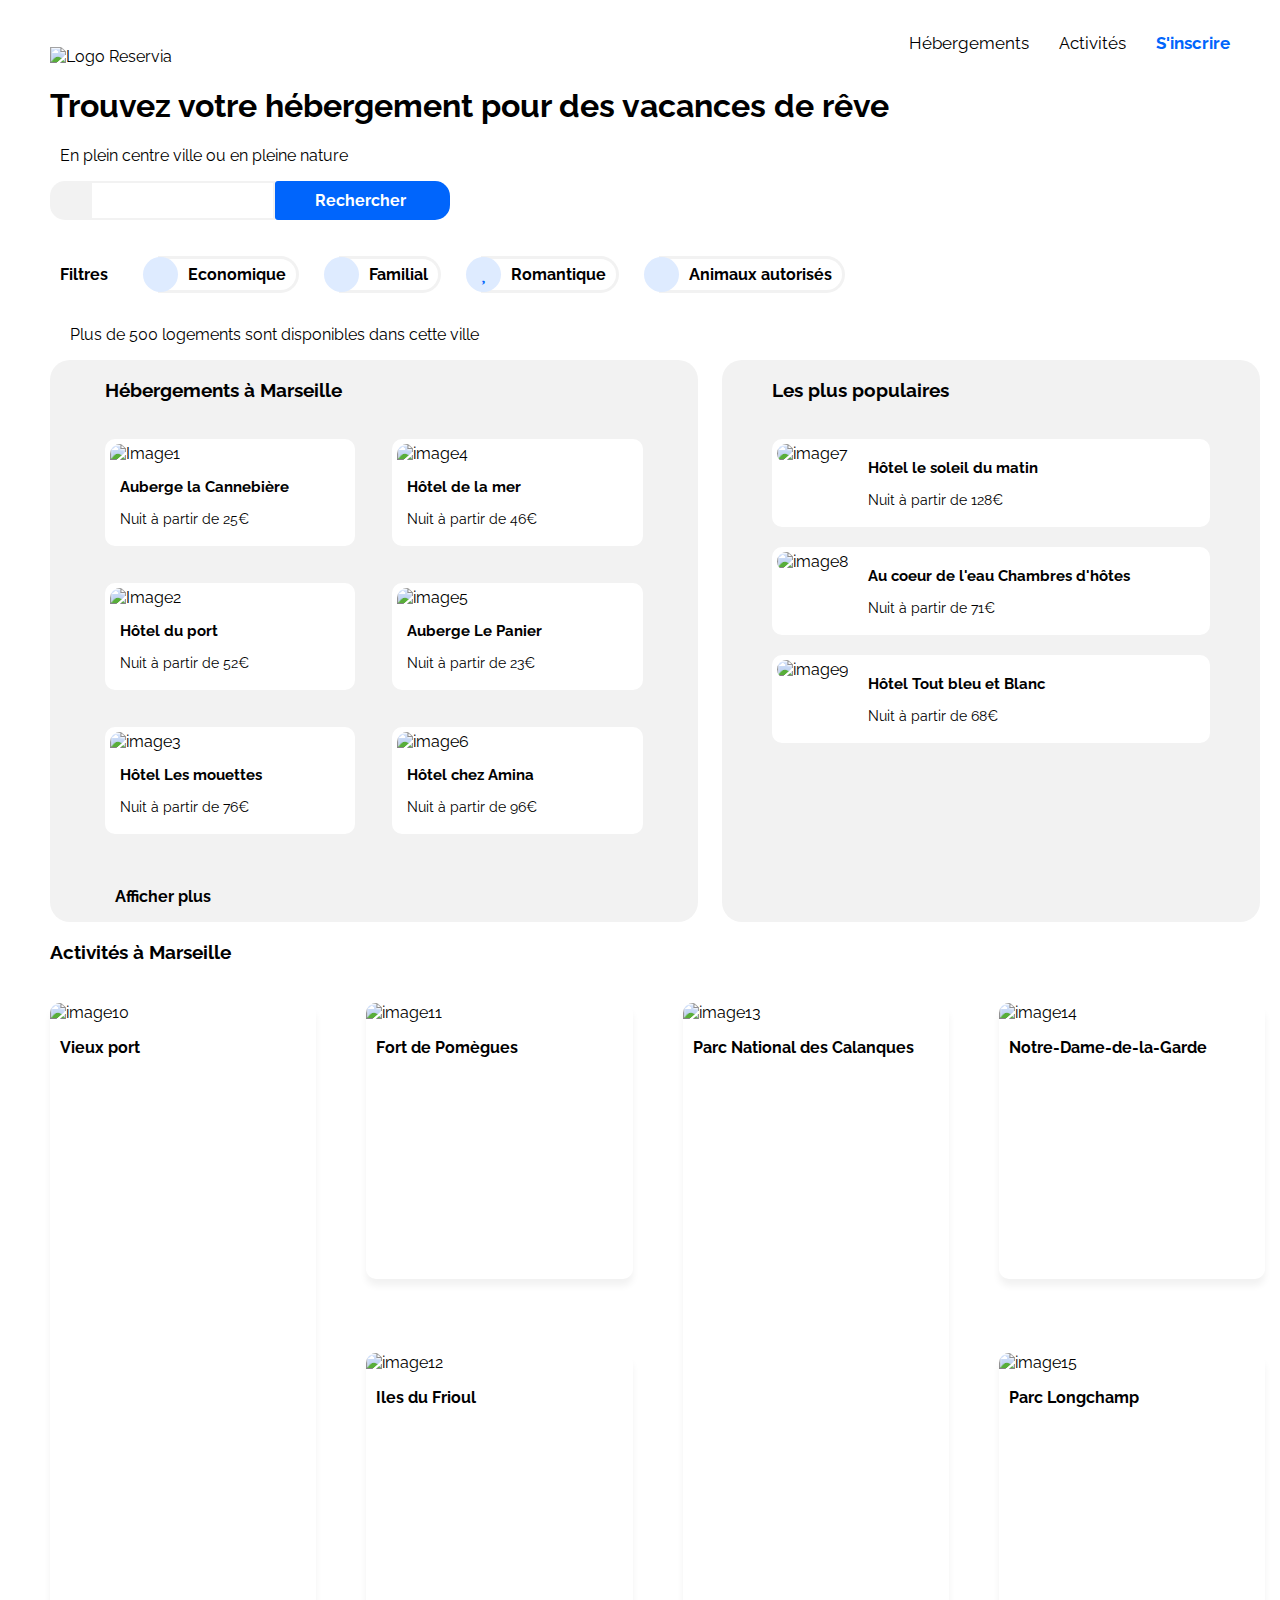
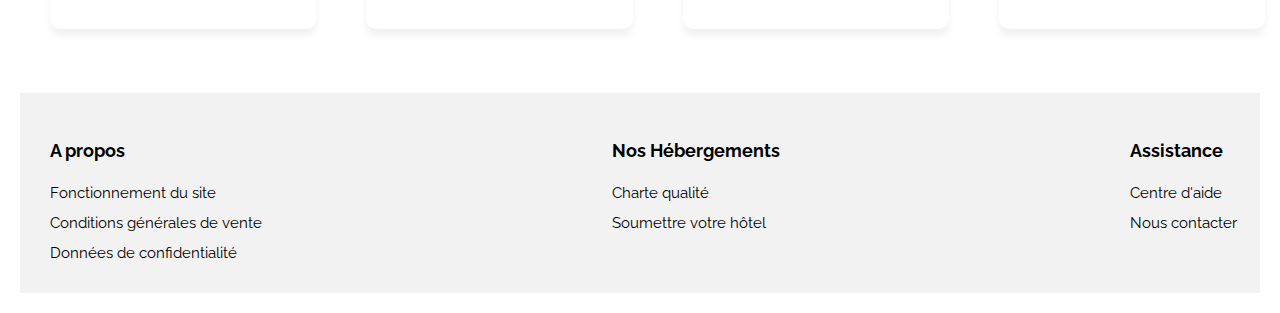
==== commit e09073a3: "Modifications médias queries et menu mobile" ====
--- a/Structure_Reservia.html
+++ b/Structure_Reservia.html
@@ -4,7 +4,7 @@
         
         <meta charset="utf-8" />
         <!--<meta name="viewport" content="width=device-width, initial-scale=1.0"/>-->
-        <meta name="viewport" content="width=device-width, initial-scale=1"/>
+        <meta name="viewport" content="width=device-width, initial-scale=1, maximum-scale=1"/>
         <link rel="stylesheet" href="Style_Structure_Reservia.css" />
         <!--<link href="https://fonts.googleapis.com/css2?family=Raleway:wght@300&display=swap" rel="stylesheet">-->
         <link href="https://fonts.googleapis.com/css2?family=Raleway:ital,wght@0,100;0,200;0,300;0,400;0,500;0,600;0,700;0,800;0,900;1,100;1,200;1,300;1,400;1,500;1,600;1,700;1,800;1,900&display=swap" rel="stylesheet"> 
@@ -22,8 +22,9 @@
 
         <img src="images\Reservia.svg" alt="Logo Reservia" class ="logo" />        
             
-        <a class="text_blue1" href ="#inscription">S'inscrire</a>        
-                    
+        <a class="text_blue1" href ="#inscription">S'inscrire</a>   
+        
+                            
         <nav class="navigation">
             <ul class="menu">
                 <li><a class="heberg" href="#ancre_hebergements">Hébergements</a></li>
@@ -33,12 +34,19 @@
         </nav>
 
 
+
         <!--<a class= "text_blue2" href = "#inscription">S'inscrire</a>-->   
         
     </header>
 
-
-
+    <div class="et0">
+        <nav class="navigation_mob">
+            <ul class="menu_mob">
+                <li><a class="heberg_mob" href="#ancre_hebergements">Hébergements</a></li>
+                <li><a class="activ_mob" href="#ancre_activites">Activités</a></li>       
+            </ul>
+        </nav>
+    </div>
 
 
     <!--Bloc 1 - Titres (Libellés)-->
@@ -59,8 +67,8 @@
         <i class="fas fa-map-marker-alt"></i>      
         <input type="text" />
         <a href="#" class="bouton_rechercher">Rechercher <img src="" alt="" /></a>
-        <a href="#" class="bouton_rechercher1"><img src="" alt="" i class="fas fa-search"></i></a>            
-            
+        <a href="#" class="bouton_rechercher1" alt=""> <i class="fas fa-search"> </i> </a>
+           
     </div>
 
 
@@ -100,7 +108,7 @@
 
 
                 <div class="img_c1">    
-                   <a href="#" ><img src="images/marcus-loke-WQJvWU_HZFo-unsplash.jpg" alt="Image1" class="im1" width="280px" height="150px" /></a>
+                    <a href="#" ><img src="images/marcus-loke-WQJvWU_HZFo-unsplash.jpg" alt="Image1" class="im1" width="280px" height="150px" /></a>
                     <p class="titre_image" >Auberge la Cannebière</p>
                     <p class="soustitre_image">Nuit à partir de 25€</p> 
                         <div class = "etoiles">
@@ -196,7 +204,7 @@
             <div class="c2_images">
 
                 <div class="img_c2">                 		
-                   <img src="images\emile-guillemot-Bj_rcSC5XfE-unsplash.jpg" alt="image7" class="im7" width="250px" height= "200px"  />
+                   <a href="#" ><img src="images\emile-guillemot-Bj_rcSC5XfE-unsplash.jpg" alt="image7" class="im7" width="250px" height= "200px"  /></a>
                    <div class="l7">
                         <p class="titre_image" >Hôtel le soleil du matin</p>
                         <p class="soustitre_image">Nuit à partir de 128€</p>
@@ -211,7 +219,7 @@
                 </div>
 
                 <div class="img_c2">  
-                    <img src="images\aw-creative-VGs8z60yT2c-unsplash.jpg" alt="image8" class="im8" width="250px" height="200px"  />
+                    <a href="#" ><img src="images\aw-creative-VGs8z60yT2c-unsplash.jpg" alt="image8" class="im8" width="250px" height="200px"  /></a>
                     <div class="l8">
                         <p class="titre_image" >Au coeur de l'eau Chambres d'hôtes</p> 
                         <p class="soustitre_image">Nuit à partir de 71€</p>
@@ -226,7 +234,7 @@
                 </div>
 
                 <div class="img_c2">    		
-                    <img src="images\febrian-zakaria-sjvU0THccQA-unsplash.jpg" alt="image9" class="im9" width="250px" height="200px"  />
+                    <a href="#" ><img src="images\febrian-zakaria-sjvU0THccQA-unsplash.jpg" alt="image9" class="im9" width="250px" height="200px"  /></a>
                     <div class="l9">
                         <p class="titre_image">Hôtel Tout bleu et Blanc</p>
                         <p class="soustitre_image">Nuit à partir de 68€</p>
--- a/Style_Structure_Reservia.css
+++ b/Style_Structure_Reservia.css
@@ -5,6 +5,7 @@
 {
 	background:white;
     font-family: 'Raleway', sans-serif;
+    margin: 20px;
 }
 
 /****En-Tête Page***/
@@ -14,33 +15,32 @@
     justify-content: space-between;
     align-items: flex-end;
     margin-left: 30px;
-    /*font-family: 'Raleway';*/
 }
 
 
 /****Menu Navigation****/
 
-nav ul
+.navigation ul
 {
     list-style-type: none;
     display: flex;
     font-size: 13px;
 }
 
-nav li
+.navigation li
 {
     margin-right: 30px;
     align-self: center;
 }
 
-nav a
+.navigation a
 {
     font-size: 1.3em;
     padding-bottom: 3px;
     text-decoration: none;
 }
 
-nav a:hover
+.navigation a:hover
 {
     color:  #0065FC;
     border-top: solid #0065FC;  
@@ -58,17 +58,46 @@
 {
     display: none;
     list-style-type: none;
-    /*font-size: 13px;*/
     padding-bottom: 3px;
     text-decoration: none;
 }
 
-.text_blue2
-{
-    margin-right: 50px;
-    align-self: center;
-    color: #0065FC;
-    font-weight: bold;
+
+.navigation_mob ul 
+{
+    list-style-type: none;
+    display: flex;
+    font-size: 13px;
+}
+
+.navigation_mob a
+{
+    font-size: 1.3em;
+    padding-bottom: 3px;
+    text-decoration: none;
+}
+
+.navigation_mob li:hover
+{
+    color:  #0065FC;
+    border-bottom: solid #0065FC;  
+    padding-bottom: 20px;
+}
+
+.navigation_mob li a:hover
+{
+    color:  #0065FC;
+}    
+
+.navigation_mob
+{
+    margin-top: 30px;
+    display: none;
+}
+
+.et0
+{
+    margin-left: -30px;
 }
 
 
@@ -98,7 +127,6 @@
     padding: 10px 20px;
     border-top-left-radius: 15px ;
     border-bottom-left-radius: 15px;
-    align-items: center;
 }
 
 .et2 input
@@ -116,7 +144,6 @@
     padding: 10px 40px;
     border-radius: 3px;
     cursor: pointer; 
-    /*box-shadow: 0 8px 16px 0 grey;*/
     text-decoration: none;
     border-top-right-radius: 15px ;
     border-bottom-right-radius: 15px;
@@ -128,21 +155,25 @@
     background-color: #0065FC;
     Color:white;
     font-weight: bold;
-    padding: 10px 40px;
+    padding: 4px 4px;
     border-radius: 3px;
     cursor: pointer; 
-    /*box-shadow: 0 8px 16px 0 grey;*/
     text-decoration: none;
     border-top-right-radius: 15px ;
     border-bottom-right-radius: 15px;
 }
 
+.bouton_rechercher1 i
+{
+    background-color: #0065FC ;
+}
 /****Bloc 3****/
 .et3
 {
     display: flex;
     margin-left: 30px;
     align-items: center;
+    margin-top: 20px;
 }
 
 .et3 p
@@ -199,7 +230,8 @@
     padding: 0 10px;
 }
 
-.bouton-poussoir {
+.bouton-poussoir 
+{
     line-height:30px;
     display: inline-block;
     background: white;
@@ -221,29 +253,32 @@
 }
 
 
-.eco:before{
+.eco:before
+{
   content:"\f53a";
   font-family: "Font Awesome 5 Free";
 }
 
-.fam:before{
+.fam:before
+{
   content:"\f1ae";
   font-family: "Font Awesome 5 Free";
 }
 
-.rom:before{
+.rom:before
+{
   content:"\f004";
   font-family: "Font Awesome 5 Free";
 }
 
-.ani:before{
+.ani:before
+{
   content:"\f6d3";
   font-family: "Font Awesome 5 Free";
-  /*color:blue;*/
 }
 
 .bouton-poussoir:before {
-   color:#0065fc;
+    color:#0065fc;
     background: #DEEBFF;
     font-size: 1.1em;
     width: 35px;
@@ -294,33 +329,33 @@
     margin-left: 30px;
     width: 60%;
     margin-right: 2%; /*Marge à droite 2%  */ 
-    /*padding-left: 30px; */ 
-    /*padding-right: 30px;*/
+    padding: 0px 55px;
 }   
 
 .c1 h3
 {
-    margin-left: 65px;
+    padding-bottom: 20px;
 }
 
 
 .c1_images
 {
-    display: flex;
-    flex-wrap: wrap; 
-    /*justify-content: space-around; */ 
+    column-count: 3;
+    -moz-column-count: 3;
+    -webkit-column-count: 3;
+    column-gap: 37px;
 }
 
 .c1_images .h3
 {
-    justify-content: start
+    justify-content: start;
 }
 
 
 /*Marge inter lignes*/
 .c1_images>* 
 {
-    margin: 0 0 20px 0;
+    margin: 0 0 37px 0; /* meme valeur que column-gap */
 }
 
 
@@ -330,7 +365,6 @@
     background-color: white;
     border-radius: 10px;
     height: auto;
-    margin-left: 65px;
 }
 
 
@@ -346,11 +380,11 @@
     border-top-left-radius:10px;
     border-top-right-radius: 10px;
     object-fit: cover;
+    width: 100%;
 }
 
 .afficher_plus
 {
-    margin-left: 65px;
     font-weight: bold;
 }
 
@@ -361,10 +395,7 @@
 {
     background-color: #F2F2F2; /*Couleur de fond*/
     border-radius: 20px; /*Arrondi angles fond*/
-    /*margin-left: 30px;*/ /*E*/
     width: 34%;
-    /*padding-left: 30px;*/ /*E*/
-    /*padding-right: 30px;*/ /*E*/
 }
 
 .c2_images
@@ -389,14 +420,12 @@
 .populaire i
 {
     position: fixed right;
-    /*padding-right: 2em;*/
-    
 }
 
 .img_c2
 {
-   border: 5px solid white;
-    background-color:khaki;
+    border: 5px solid white;
+    background-color: white;
     border-radius: 10px;
     display: flex;
     width: auto;
@@ -407,19 +436,19 @@
     border-top-left-radius: 10px;
     border-bottom-left-radius: 10px;
     object-fit: cover;
+    margin-bottom: -4px;
 }
 
 .l7, .l8, .l9
 {
     padding-left: 10px;
     position: relative;
-    background-color: lawngreen;
+    background-color: white;
 }
 
 /****Marge inter lignes****/
 .c2_images>* 
 {
-    /*flex: 1 1 160px;*/
     margin: 20px;
 }
 
@@ -431,23 +460,15 @@
  }
 
 
-/*.C1_Images>*,.C2_Images>*,.C3_Images>*
-{
-    margin : 10px 20px 20px 0;
-}*/
-
 
 /****Corps3****/
 .c3
 {
     display: grid;
-    /*grid-template-columns: 23% 23% 23% 23%;*/
     grid-template-columns: 1fr 1fr 1fr 1fr;
     grid-template-rows: 300px 300px;
     grid-auto-flow: column;
-    /*margin-left: 30px;*/
-    width : 96%;
-    /*height: 500px;*/
+    width : 98%;
     padding-left: 30px;
     margin-top: 40px;
     margin-bottom: 40px;
@@ -509,7 +530,6 @@
 .titre_item
 {
     position: absolute;
-    /*bottom : 0;*/
     background-color: white;
 }
 
@@ -547,21 +567,18 @@
 .a_propos
 {
     padding-top: 30px;    
-    /*background-color:  red; */
     margin-left: 30px; 
 }
 
 .nos_hebergements
 {
     padding-top: 30px;  
-    /*background-color:  green;*/
     margin-left: 350px;  
 }
 
 .assistance
 {
     padding-top: 30px;  
-    /*background-color:  Blue;*/
     margin-left: 350px;    
 }
 
@@ -585,618 +602,610 @@
 /*********************************************************/
 /******************Media query****************************/
 
-@media screen and (min-width: 1600px) and (max-width: 1800px)
-{
-
-    .c1c2
+    @media screen and (min-width: 1600px) and (max-width: 1800px)
     {
-        flex:1;
+
+        .c1c2
+        {
+            flex:1;
+        }
+        /****Corps 1****/
+        .c1
+        {
+            width: 60%;        
+        }
+
+
+        /****Corps 2****/
+        .c2
+        {
+            width: 40%;
+        }
+
+        /****Corps 3****/
+        .c3
+        {
+    
+            width: 98%;
+        }
+     
     }
-    /****Corps 1****/
-    .c1
+
+    @media screen and (min-width: 1200px) and (max-width: 1600px)
     {
-        width: 60%;        
+
+        .c1c2
+        {
+            flex:1;
+        }
+
+        /****Corps 1****/
+        .c1
+        {
+            width: 50%;
+        }
+
+        .c1_images
+        { 
+            column-count: 2;
+        }
+
+        /****Corps 2****/
+        .c2
+        {
+            width: 50%;
+        }
+
+        /****Corps 3****/
+        .c3
+        {
+            width: 98%;
+        }
+     
     }
 
-
-    /****Corps 2****/
-    .c2
+    @media screen and (min-width: 1080px) and (max-width: 1200px)
     {
-        width: 40%;
-    }
-
-    /****Corps 3****/
-    .c3
-    {
+
+        .c1
+        {
+            width: 40%;
+            
+        }
+
+        .c1_images
+        {
+            column-count: 1;
+        }
+        .c2
+        {
+            width: 60%;
+        }
+
+        .c3
+        {
+            width: 98%;
+        }   
+
+
+
+        /****Corps 3****/
     
-        width: 98%;*/
-    }
-     
-}
-
-@media screen and (min-width: 1450px) and (max-width: 1600px)
-{
-    /**** Corps 1 - Corps 2****/
-    /*.c1c2
-    {
-        flex-direction: column;
-        flex-flow: column-reverse;
-        
-    }*/
-
-    .c1c2
-    {
-        flex:1;
-    }
-
-    /****Corps 1****/
-    .c1
-    {
-        /*width: 30%;*/
-        width: 50%;
-        /*margin-left: 0;      */
-    }
-
-    /*.c1_images
-    {
-        justify-content: space-around;
-    }*/
-
-    /*.img_c1
-    {
-        width: 50%;
-    }
-    .im1
-    {
-        width: 100%;
-    }*/
- 
-
-
-    /****Corps 2****/
-    .c2
-    {
-        width: 50%;
-        /*margin-bottom: 30px; */              
-    }
-
-    /****Corps 3****/
-    .c3
-    {
-        width: 98%;
-    }
-     
-}
-
-@media screen and (min-width: 980px) and (max-width: 1450px)
-{
-
-    .c1
-    {
-        width: 40%;
-    }
-
-    .c2
-    {
-        width: 60%;
-    }
-    /*.img_c1
-    {
-        width: 1;
-    }*/
-
-    .c3
-    {
-        width: 98%;
-    }   
-
-       /****Corps 3****/
-    
-       .c3
-       {
+        .c3
+        {
            display: grid;
-           /*grid-template-columns: 23% 23% 23% 23%;*/
            grid-template-columns: 1fr 1fr 1fr;
            grid-template-rows: 300px 300px;
-           /*grid-auto-flow: row;*/
-           /*margin-left: 30px;*/
            width : 97%;
-           /*height: 500px;*/
            padding-left: 30px;
            margin-top: 40px;
            margin-bottom: 40px;
            gap: 50px;
-       }
+        }
    
-       .item_a 
-       {
+        .item_a 
+        {
            grid-column: 1;
            grid-row: 1 ;
-       }
+        }
    
-       .item_b 
-       {
+        .item_b 
+        {
            grid-column: 2;
            grid-row: 1;
-       }
+        }
    
-       .item_c 
-       {
+        .item_c 
+        {
            grid-column: 3;
            grid-row: 1;    
-       }
+        }
    
-       .item_d 
-       {
+        .item_d 
+        {
            grid-column: 1;
            grid-row: 2;    
-       }
-       .item_e 
-       {
+        }
+        .item_e 
+        {
            grid-column: 2;
            grid-row: 2;    
-       }
-       .item_f 
-       {
+        }
+        .item_f 
+        {
            grid-column: 3;
            grid-row: 2;    
-       }
+        }
    
-       .item_a, .item_b,.item_c,.item_d,.item_e,.item_f 
-       {
+        .item_a, .item_b,.item_c,.item_d,.item_e,.item_f 
+        {
            border-radius: 10px;
            box-shadow: 0px 7px 7px  #F2F2F2;
            width : auto;
            margin : 0 0 1.5em;
-       }
+        }
    
    
-       .titre_item
-       {
+        .titre_item
+        {
            position: absolute;
-           /*bottom : 0;*/
            background-color: white;
-       }
+        }
    
-       .im10, .im11, .im12 , .im13, .im14, .im15
-       {
+        .im10, .im11, .im12 , .im13, .im14, .im15
+        {
            width : 100%;
            height: 80%;
            border-top-left-radius:10px;
            border-top-right-radius: 10px;
            object-fit: cover;    
-       }
+        }
     
-    .a_propos
+        .a_propos
+        {
+            margin-left: 30px
+        }
+
+        .nos_hebergements, .assistance
+        {
+            margin-left: 150px
+        }
+
+    
+
+    }
+
+
+    @media screen and (min-width: 600px) and (max-width: 1080px)
     {
-        margin-left: 30px
+
+    
+        /****Bloc 3****/
+        .et3 
+        {
+            flex-direction: row;
+            flex-flow: wrap;
+        }
+
+    
+
+        /****Corps 1 - Corps2****/
+        .c1c2
+        {
+            flex-direction: column;
+            flex-flow: column-reverse;
+        }
+
+
+ 
+        /****Corps 1****/
+        .c1
+        {
+            width: auto;
+            margin-bottom: 20px;
+            background-color: #F2F2F2;
+            margin: 0 0 0 0;
+        }
+
+        .c1_images
+        {
+            column-count: 2;
+        }
+
+        .img_c1
+        {
+            background-color: white;
+            border-radius: 10px;
+            box-shadow: 0px 7px 7px  #F2F2F2;
+            width: auto;
+        }
+    
+
+        /****Corps 2****/
+        .c2 
+        {
+            width: 100%;
+            margin-left: 0;
+            margin-bottom: 20px;
+            border-radius: 30px;        
+        }
+
+
+        /****Corps 3****/    
+        .c3
+        {
+            display: grid;
+            grid-template-columns: 1fr 1fr;
+            margin-left: -15px;
+            padding-left: 30px;
+            margin-top: 40px;
+            margin-bottom: 40px;
+            gap: 30px;
+        }
+
+
+        .item_a 
+        {
+            grid-column: 1;
+            grid-row: 1 ;
+        }
+
+        .item_b 
+        {  
+            grid-column: 2;
+            grid-row: 1;
+        }
+
+        .item_c 
+        {
+            grid-column: 1;
+            grid-row: 2;    
+        }
+
+        .item_d 
+        {
+            grid-column: 2;
+            grid-row: 2;    
+        }
+        .item_e 
+        {
+            grid-column: 1;
+            grid-row: 3;    
+        }
+        .item_f 
+        {
+            grid-column: 2;
+            grid-row: 3;    
+        }
+
+        .item_a, .item_b,.item_c,.item_d,.item_e,.item_f 
+        {
+            border-radius: 10px;
+            box-shadow: 0px 7px 7px  #F2F2F2;
+            width : auto;
+            margin : 0 0 1.5em;
+            height: 300px;
+        }
+
+
+        .titre_item
+        {
+            position: absolute;
+            bottom : 0;
+            background-color: white;
+        }
+
+        .im10, .im11, .im12 , .im13, .im14
+        {
+            width : 100%;
+            height: 80%;
+            border-top-left-radius:10px;
+            border-top-right-radius: 10px;
+            object-fit: cover;    
+        }
+
+        .im14, .im15
+        {
+            width : 100%;
+            height: 80%;
+            border-top-left-radius:10px;
+            border-top-right-radius: 10px;
+            object-fit: cover;    
+        }
+
+   
+        /**** Footer****/
+        footer
+        {
+            display: flex;
+            flex-direction: column;
+            height: auto;     
+        }
+
+        .nos_hebergements , .a_propos, .assistance
+        {
+            margin-left: 30px;
+        }
+
     }
 
-    .nos_hebergements, .assistance
-    {
-        margin-left: 150px
-    }
-
-    
-
- }
-
-
-@media screen and (min-width: 500px) and (max-width: 980px)
-{
-
-    
-    /****Bloc 3****/
-    .et3 
-    {
-        flex-direction: row;
-        flex-flow: wrap;
-    }
-
-    
-
-    /****Corps 1 - Corps2****/
-    .c1c2
-    {
-        flex-direction: column;
-        flex-flow: column-reverse;
-    }
-
-
- 
-    /****Corps 1****/
-    .c1
-    {
-        width: auto ;
-        margin-bottom: 20px;
-        background-color: #F2F2F2;
-        margin: 0 0 0 0 ;
-    }
-
- 
-    .img_c1
-    {
-        background-color: white;
-        border-radius: 10px;
-        box-shadow: 0px 7px 7px  #F2F2F2;
-        width: auto;
-    }
-    
-
-     /****Corps 2****/
-    .c2 
-    {
-        width: 100%;
-        margin-left: 0;
-        margin-bottom: 20px;
-        border-radius: 30px;
+
+
+    /*@media screen and (max-width: 500px)*/
+    @media only screen and (max-width: 600px)
+    {     
+        body 
+        {
+            margin :0;
+        }
+
+        .logo
+        {
+            margin-left: -20px;
+        }
+
+        header 
+        {
+            display: flex;
+            flex-wrap: wrap;  
+        }
+         
+        /*Navigation*/
+
+        .navigation_mob
+        {
+            display: block;                 
+            text-align: center;
+        }
+
+        .navigation_mob ul li
+        {
+            width: 50%;
+            border-bottom: solid #F2F2F2; 
+            padding-bottom: 20px;  
+        }
+
+        .navigation_mob ul li a 
+        {
+            display: block;
+        }
+
+        .navigation
+        {
+            display: none;
+        }
+         
+        .text_blue
+        {
+            display: none;
+        }
+     
+        .text_blue1
+        {
+            display: grid;
+            align-self: center;
+            margin-right: 10px;
+        }
+
+        .et1
+        {
+            margin-top :30px;
+        }
+
+        /*et2*/   
+        .et1 , .et2, .et3, .et4
+        {
+            margin-left: 10px;
+        }  
+
+        .et2
+        {
+            margin-top: 30px;
+        }
         
-    }
-
-
-    /****Corps 3****/
-    
-    .c3
-    {
-        display: grid;
-        /*grid-template-columns: 23% 23% 23% 23%;*/
-        grid-template-columns: 1fr 1fr 1fr;
-        grid-template-rows: 300px 300px;
-        /*grid-auto-flow: row;*/
-        /*margin-left: 30px;*/
-        width : 96%;
-        /*height: 500px;*/
-        padding-left: 30px;
-        margin-top: 40px;
-        margin-bottom: 40px;
-        gap: 50px;
-    }
-
-    .item_a 
-    {
-        grid-column: 1;
-        grid-row: 1 ;
-    }
-
-    .item_b 
-    {
-        grid-column: 2;
-        grid-row: 1;
-    }
-
-    .item_c 
-    {
-        grid-column: 3;
-        grid-row: 1;    
-    }
-
-    .item_d 
-    {
-        grid-column: 1;
-        grid-row: 2;    
-    }
-    .item_e 
-    {
-        grid-column: 2;
-        grid-row: 2;    
-    }
-    .item_f 
-    {
-        grid-column: 3;
-        grid-row: 2;    
-    }
-
-    .item_a, .item_b,.item_c,.item_d,.item_e,.item_f 
-    {
-        border-radius: 10px;
-        box-shadow: 0px 7px 7px  #F2F2F2;
-        width : auto;
-        margin : 0 0 1.5em;
-    }
-
-
-    .titre_item
-    {
-        position: absolute;
-        /*bottom : 0;*/
-        background-color: white;
-    }
-
-    .im10, .im11, .im12 , .im13, .im14, .im15
-    {
-        width : 100%;
-        height: 80%;
-        border-top-left-radius:10px;
-        border-top-right-radius: 10px;
-        object-fit: cover;    
-    }
-
-    /*.im10 , .im13
-    {
-        width : 100%;
-        height: 90%;
-        border-top-left-radius:10px;
-        border-top-right-radius: 10px;
-        object-fit: cover;  
-    }*/
-
-    
-     /**** Footer****/
-     footer
-     {
-         display: flex;
-         flex-direction: column;
-         height: auto;     
-     }
-
-     .nos_hebergements , .a_propos, .assistance
-     {
-         margin-left: 30px;
-     }
-
-
-
-
-     @media screen and (max-width: 500px)
-    
-     {     
-         header 
+        .et3
+        {
+            display: block;
+            margin-top: 30px;
+        }
+
+        .bouton_rechercher
+        {
+            display: none;
+        }
+     
+        .bouton_rechercher1
+        {
+            display: block;
+        }
+
+        /****Corps 1 - Corps2****/
+
+        .c1c2
+        {
+            flex-direction: column;
+            flex-flow: column-reverse;
+        }
+     
+        /*Corps 1*/
+     
+        .c1
+        {   width: 100%;
+            background-color: white;
+            border-radius: 0;
+            padding: 0;
+            margin-left: 0;
+            margin-right: 0;
+        }
+
+        .c1_images
          {
-             display: flex;
-             flex-wrap: wrap;  
+            column-count: 1;
+            margin-left: -10px;
          }
+
+        .afficher_plus
+        {
+            margin-left: 20px;
+        }
+
+        #ancre_hebergements
+        {
+            margin-left: 30px;
+        }
+
+        .img_c1
+        {
+            width: 85vw;
+            height : auto;
+            margin-left: 30px;
+            background-color: white;
+            box-shadow: 0px 7px 7px  #F2F2F2;
+        }
+     
+        .im1, .im2, .im3, .im4, .im5, .im6
+        {
+            width: 100%;
+            object-fit: cover;
+        }
+     
+        /*Corps 2*/
+
+        .c2
+        {
+            width: 100%;
+            border-radius: 0;
+            margin-top: 30px;
+        }
+
+        .img_c2
+        {
+            width: 100%;
+            margin-left: 0;
+            background-color: white;
+        }
+
+        .c2_images
+        {
+            margin-left: 20px;
+        }
+
+        .img_c2 > a 
+        {
+            height : 30vw;
+        }
+       
+        .im7, .im8, .im9
+        {
+            width: 30vw;
+            height: 30vw;
+        }
+
+        .populaire
+        {
+            margin-left: 10px;
+        }
+
+        .notation
+        {
+            bottom: 2px;        
+        }
+
+        .titre_image
+        {
+            margin-top: 5px;
+        }
+
+        /* Corps 3*/
+        .c3
+        {
+            width: auto;
+            display:flex;
+            flex-wrap: wrap;
+            padding-left: 25px;
+        }
+     
+        .item_a 
+        {
+            grid-column: 1;
+            grid-row: 1;
+            background-color: white;
+        }
+     
          
-         /*Navigation*/
-         
-         nav
-         {
-             width: auto;
-             text-align: left;
-         }
-                
-         nav li
-         {
-             padding-left: 4px;
-             padding-top: 20px;
-         }
-                        
-         nav a:hover
-         {
-             color:  #0065FC;
-             border-top: none;
-             border-bottom: solid #0065FC; 
-             padding-bottom: 20px;
-         }
-
-         .menu
-         {
-             padding-left: 0;
-         }
-    
-         .text_blue
-         {
-             display: none;
-         }
-     
-         .text_blue1
-         {
-             display: grid;
-             align-self: center;
-         }
-         
-         /*nav li
-         
-             display: inline-block;
-         }*/
-
-         /*nav ul li        
-         {            
-             border-bottom: solid #F2F2F2;
-             padding-bottom: 20px;
-             margin-left: 0;
-         }*/
-
-         .heberg
-         {
-            border-bottom: solid #F2F2F2;
-            padding-bottom: 20px;
-            margin-left: 0;
-            width: 1000px;
-            text-align: center;
-         }
-
-         .activ
-         {
-            border-bottom: solid #F2F2F2;
-            padding-bottom: 20px;
-            margin-left: 90px;  
-            width: 1000px;
-            text-align: center;
-        
-        }
-
-            
-         .bouton_rechercher
-         {
-             display: none;
-         }
-     
-         .bouton_rechercher1
-         {
-             display: block;
-         }
-     
-         /*Corps 1*/
-     
-         .c1
-         {
-             display: grid;
-         }
-
-         #ancre_hebergements
-         {
-            margin-left: 30px;
-         }
-
-         .img_c1
-         {
-             width: 400px;
-             height: 260px;
-             margin-left: 30px;
-             background-color: khaki;
-         }
-     
-         .im1, .im2, .im3, .im4, .im5, .im6
-         {
-             width: 400px;
-             object-fit: cover;
-         }
-     
-         /*Corps 2*/
-         .img_c2
-         {
-             width: 400px;
-             /*height: 260px;*/
-             margin-left: 0;
-             background-color: khaki;
-         }
-         
-       
-         /* Corps 3*/
-         .c3
-         {
-             display:grid ;
-             /*flex-wrap: wrap;*/
-             grid-template-rows: min-content min-content min-content min-content min-content min-content;
-             gap: 30px;
-         }
-     
-                 /*.item-a 
-         {
-             grid-column-start: 1;
-             grid-column-end: 1;
-             grid-row-start: 1;
-             grid-row-end: 1;
-             width: 250px;
-             height: 200px;
-             object-fit: cover;
-         }*/
-         .item_a 
-         {
-             grid-column: 1;
-             grid-row: 1;
-             background-color: khaki;
-         }
-     
-         
-        /* .item-b 
-         {
-             grid-column-start: 1;
-             grid-column-end: 1;
-             grid-row-start: 2;
-             grid-row-end: 2;
-             width: 250px;
-             height: 200px;
-             object-fit: cover;        
-         }*/
-         .item_b 
-         {
-             grid-column: 1;
-             grid-row: 2; 
-             background-color: khaki;
-         }
-     
-         /*.item-c 
-         {
-             grid-column-start: 1;
-             grid-column-end: 1;
-             grid-row-start: 3;
-             grid-row-end: 3; 
-             width: 250px;
-             height: 200px;
-             object-fit: cover;       
-         }*/
-         .item_c 
-         {
-             grid-column: 1;
-             grid-row: 3;
-             background-color: khaki;    
-         }
-     
-         /*.item-d 
-         {
-             grid-column-start: 1;
-             grid-column-end: 1;
-             grid-row-start: 4;
-             grid-row-end: 4;  
-             width: 250px;
-             height: 200px;
-             object-fit: cover;      
-         }*/
-     
-         .item_d 
-         {
-             grid-column: 1;
-             grid-row: 4 ;
-             background-color: khaki;    
-         }
-     
-         /*.item-e 
-         {
-             grid-column-start: 1;
-             grid-column-end: 1;
-             grid-row-start: 5;
-             grid-row-end: 5; 
-             width: 250px;
-             height: 200px;
-             object-fit: cover;       
-         }*/
-     
-         .item_e
-         {
-             grid-column: 1;
-             grid-row: 5 ;
-             background-color: khaki;    
-         }
-     
-         /*.item-f 
-         {
-             grid-column-start: 1;
-             grid-column-end: 1;
-             grid-row-start: 6;
-             grid-row-end: 6;
-             width: 250px;
-             height: 200px;
-             object-fit: cover;
-         }*/
-     
-         .item_f
-         {
+        .item_b 
+        {
+            grid-column: 1;
+            grid-row: 2; 
+            background-color: white;
+        }
+     
+
+        .item_c 
+        {
+            grid-column: 1;
+            grid-row: 3;
+            background-color: white;    
+        }
+     
+     
+        .item_d 
+        {
+            grid-column: 1;
+            grid-row: 4 ;
+            background-color: white;    
+        }
+     
+     
+        .item_e
+        {
+            grid-column: 1;
+            grid-row: 5 ;
+            background-color: white;    
+        }
+     
+     
+        .item_f
+        {
              grid-column: 1;
              grid-row: 6 ;
-             background-color: khaki;    
-         }
-     
-         .item_a, .item_b, .item_c, .item_d, .item_e, .item_f
-         {
-             width: 400px;
-             height: 200px;
-         }
+             background-color: white;    
+        }
+     
+        .item_a, .item_b, .item_c, .item_d, .item_e, .item_f
+        {
+             width: 85vw;
+             height: 45vw;
+        }
              
          .im10, .im11, .im12 , .im13, .im14, .im15
-         {
+        {
              width : 100%;
              height: 70%;
              border-top-left-radius:10px;
              border-top-right-radius: 10px;
              object-fit: cover;    
-         }
+        }
+
+        
+        /**** Footer****/
+        footer
+        {
+            display: flex;
+            flex-direction: column;
+            height: auto;     
+        }
+
+        .nos_hebergements , .a_propos, .assistance
+        {
+            margin-left: 30px;
+        }
      
              
-     } 
-
-
-}
+    } 
+
+
+
 
   
 
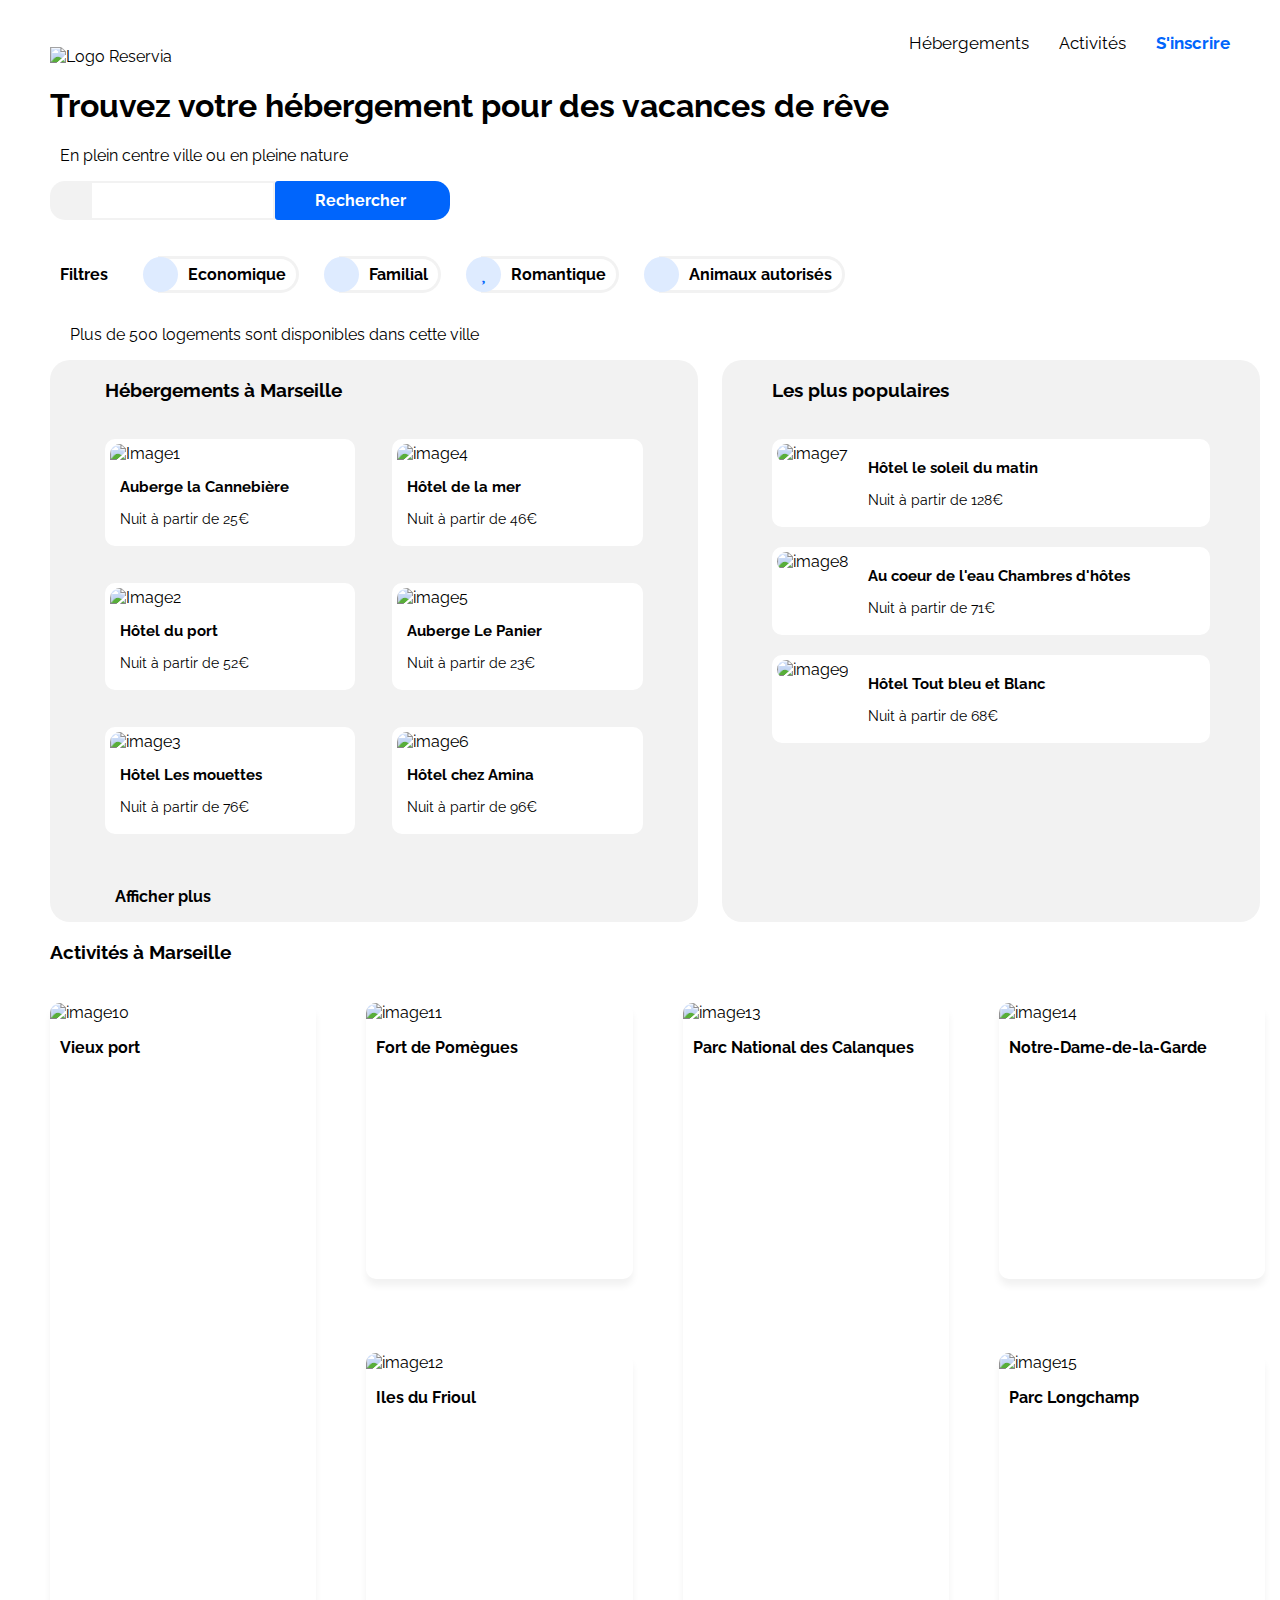
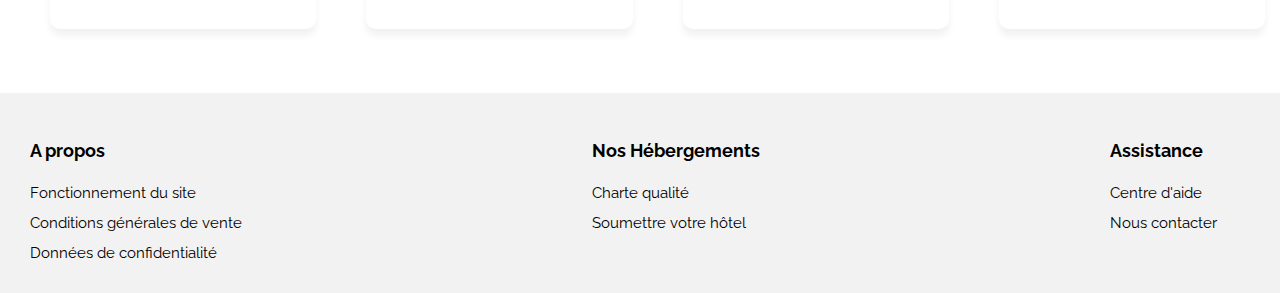
==== commit 4b373150: "Ajustement marges mobile et nettoyage code html et css" ====
--- a/Structure_Reservia.html
+++ b/Structure_Reservia.html
@@ -3,28 +3,23 @@
     <head>
         
         <meta charset="utf-8" />
-        <!--<meta name="viewport" content="width=device-width, initial-scale=1.0"/>-->
         <meta name="viewport" content="width=device-width, initial-scale=1, maximum-scale=1"/>
         <link rel="stylesheet" href="Style_Structure_Reservia.css" />
-        <!--<link href="https://fonts.googleapis.com/css2?family=Raleway:wght@300&display=swap" rel="stylesheet">-->
         <link href="https://fonts.googleapis.com/css2?family=Raleway:ital,wght@0,100;0,200;0,300;0,400;0,500;0,600;0,700;0,800;0,900;1,100;1,200;1,300;1,400;1,500;1,600;1,700;1,800;1,900&display=swap" rel="stylesheet"> 
         <title>Reservia</title>
-        <!--<link rel="stylesheet" href="fontawesome/css/solid.css">-->
-        <!--<script src="https://use.fontawesome.com/8f656da950.js"></script>-->
         <script src="https://kit.fontawesome.com/1093b1cecf.js" crossorigin="anonymous"></script>
 
     </head>
 
 <body id="blocpage">
 
-    <!-- En-Tête Page (Logo + menu ) -->      
+    <!--En-Tête Page (Logo + menu )-->      
     <header>
 
         <img src="images\Reservia.svg" alt="Logo Reservia" class ="logo" />        
             
         <a class="text_blue1" href ="#inscription">S'inscrire</a>   
-        
-                            
+                                   
         <nav class="navigation">
             <ul class="menu">
                 <li><a class="heberg" href="#ancre_hebergements">Hébergements</a></li>
@@ -32,13 +27,10 @@
                 <li><a class="text_blue" href="#inscription">S'inscrire</a></li>              
             </ul>
         </nav>
-
-
-
-        <!--<a class= "text_blue2" href = "#inscription">S'inscrire</a>-->   
         
     </header>
 
+    <!--Bloc 0 - Menu mobile-->
     <div class="et0">
         <nav class="navigation_mob">
             <ul class="menu_mob">
@@ -60,6 +52,7 @@
         </div>
 
     </section>
+
 
     <!--Bloc 2 - Recherche (Icône + Champ de saisie + Bouton Rechercher) -->
     <div class="et2">
@@ -84,7 +77,7 @@
         
     </div>
 
-     <!--Bloc 4 - Information (Icône + Libellé) -->
+     <!--Bloc 4 - Information (Icône + Libellé)-->
     <div class="et4">
 
         <i class="fa fas fa-info-circle" aria-hidden="true"></i>
@@ -100,9 +93,9 @@
 
         <div class="c1">
 
-            <!--<div class = "hebergements">-->
-                <h3 id="ancre_hebergements">Hébergements à Marseille</h3>
-            <!--</div>-->
+            
+            <h3 id="ancre_hebergements">Hébergements à Marseille</h3>
+         
 
             <div class="c1_images">
 
@@ -292,6 +285,7 @@
 
 
     <!-- Pied de Page -->
+    
     <footer>
 
         <div class="a_propos">
--- a/Style_Structure_Reservia.css
+++ b/Style_Structure_Reservia.css
@@ -1,11 +1,15 @@
 
+
+/********************************************/
+/*********FEUILLE DE STYLE - GENERAL*********/
+/********************************************/
 
 /****Page****/
 body
 {
 	background:white;
     font-family: 'Raleway', sans-serif;
-    margin: 20px;
+    margin: 20px 20px 0 20px;
 }
 
 /****En-Tête Page***/
@@ -18,7 +22,7 @@
 }
 
 
-/****Menu Navigation****/
+/****Menu Navigation Desktop****/
 
 .navigation ul
 {
@@ -62,7 +66,7 @@
     text-decoration: none;
 }
 
-
+/****Bloc 0 - Menu Navigation Mobile****/ 
 .navigation_mob ul 
 {
     list-style-type: none;
@@ -167,6 +171,7 @@
 {
     background-color: #0065FC ;
 }
+
 /****Bloc 3****/
 .et3
 {
@@ -181,52 +186,13 @@
     font-weight: bold;
 }
 
-/*.ET3 a
-{
-    font-weight: bold;
-    text-decoration: none;
-}*/
-
-/*.Bouton-poussoir
-{*/
-    /*height: 1.5em;*/
- /*   display: inline-block;
-    background: white;
-    text-decoration: none;
-    color:#fff !important;
-    position: relative;
-    padding:0.5em 1.5em;
-    border: solid #F2F2F2;
-    border-left: white;
-    border-top-right-radius: 30px;
-    border-bottom-right-radius: 30px;
-    font-weight: bold;
-    margin-left: 2em;
-}*/
-
-/*.Bouton-poussoir a span 
-{
-    background: #DEEBFF;
-    font-size: 1.1em;
-    width:1.9em;
-    left: -1.0em;    
-    position: absolute;
-    display: block;
-    height:100%;
-    top: -0.15em;    
-    text-align: center;
-    border-radius: 30px;
-    border: solid #F2F2F2;  
-}*/
-/*
-.Bouton-poussoir a span i
-{
-    padding-top: .4em;    
-}*/
-
-a {color:#000;}
-
-p {
+a 
+{
+    color:#000;
+}
+
+p 
+{
     padding: 0 10px;
 }
 
@@ -252,7 +218,6 @@
     color: #0065FC;
 }
 
-
 .eco:before
 {
   content:"\f53a";
@@ -315,6 +280,7 @@
     font-weight: bold;
     font-size: 15px;
 }
+
 .soustitre_image
 {
     font-size: 14px;
@@ -352,7 +318,7 @@
 }
 
 
-/*Marge inter lignes*/
+/****Marge inter lignes****/
 .c1_images>* 
 {
     margin: 0 0 37px 0; /* meme valeur que column-gap */
@@ -389,12 +355,11 @@
 }
 
 
-
 /****Corps 2****/
 .c2
 {
-    background-color: #F2F2F2; /*Couleur de fond*/
-    border-radius: 20px; /*Arrondi angles fond*/
+    background-color: #F2F2F2;
+    border-radius: 20px;
     width: 34%;
 }
 
@@ -408,6 +373,7 @@
 {
     margin-left: 20px;
 }
+
 .populaire
 {
     display: flex;
@@ -454,11 +420,10 @@
 
 .notation
  {
-     position: absolute;
-     bottom: 15px ;
-     margin-left : 10px     
+    position: absolute;
+    bottom: 15px ;
+    margin-left : 10px     
  }
-
 
 
 /****Corps3****/
@@ -551,17 +516,15 @@
     object-fit: cover;  
 }
 
-
-
-
-/*******************************************/
-/* Pied de Page*/
+/****Pied de Page****/
 footer
 {
     display: flex;
     background-color: #F2F2F2;
     height: 200px;
     font-size: 15px; 
+    margin-left: -20px;
+    margin-right: -20px;
 }
 
 .a_propos
@@ -588,23 +551,24 @@
     list-style: none;
     padding-left: 0px;  
 }
-/***********************************************/
 
 
 /****Liens****/
 a:link 
 { 
- text-decoration:none; 
+    text-decoration: none; 
 }
 
 
 
 /*********************************************************/
-/******************Media query****************************/
+/************FEUILLE DE STYLE - MEDIA QUERIES*************/
+/*********************************************************/
 
     @media screen and (min-width: 1600px) and (max-width: 1800px)
     {
 
+        /****Corps 1 - Corps 2****/
         .c1c2
         {
             flex:1;
@@ -634,6 +598,7 @@
     @media screen and (min-width: 1200px) and (max-width: 1600px)
     {
 
+        /****Corps 1 - Corps 2****/
         .c1c2
         {
             flex:1;
@@ -667,6 +632,7 @@
     @media screen and (min-width: 1080px) and (max-width: 1200px)
     {
 
+        /****Corps 1****/
         .c1
         {
             width: 40%;
@@ -677,20 +643,14 @@
         {
             column-count: 1;
         }
+
+        /****Corps 2****/
         .c2
         {
             width: 60%;
         }
 
-        .c3
-        {
-            width: 98%;
-        }   
-
-
-
         /****Corps 3****/
-    
         .c3
         {
            display: grid;
@@ -745,7 +705,6 @@
            margin : 0 0 1.5em;
         }
    
-   
         .titre_item
         {
            position: absolute;
@@ -760,7 +719,8 @@
            border-top-right-radius: 10px;
            object-fit: cover;    
         }
-    
+
+        /****Pied de Page****/    
         .a_propos
         {
             margin-left: 30px
@@ -770,8 +730,7 @@
         {
             margin-left: 150px
         }
-
-    
+ 
 
     }
 
@@ -788,7 +747,6 @@
         }
 
     
-
         /****Corps 1 - Corps2****/
         .c1c2
         {
@@ -797,7 +755,6 @@
         }
 
 
- 
         /****Corps 1****/
         .c1
         {
@@ -887,7 +844,6 @@
             height: 300px;
         }
 
-
         .titre_item
         {
             position: absolute;
@@ -914,7 +870,7 @@
         }
 
    
-        /**** Footer****/
+        /****Pied de Page****/ 
         footer
         {
             display: flex;
@@ -930,15 +886,16 @@
     }
 
 
-
-    /*@media screen and (max-width: 500px)*/
+    
     @media only screen and (max-width: 600px)
     {     
+        /****Page****/
         body 
         {
             margin :0;
         }
 
+        /****En-tête****/
         .logo
         {
             margin-left: -20px;
@@ -950,7 +907,7 @@
             flex-wrap: wrap;  
         }
          
-        /*Navigation*/
+        /**** Menu Navigation****/
 
         .navigation_mob
         {
@@ -987,22 +944,25 @@
             margin-right: 10px;
         }
 
+        /****Bloc 1****/
         .et1
         {
             margin-top :30px;
         }
 
-        /*et2*/   
+           
         .et1 , .et2, .et3, .et4
         {
             margin-left: 10px;
         }  
 
+        /****Bloc 2****/
         .et2
         {
             margin-top: 30px;
         }
         
+        /****Bloc 3****/
         .et3
         {
             display: block;
@@ -1020,15 +980,13 @@
         }
 
         /****Corps 1 - Corps2****/
-
         .c1c2
         {
             flex-direction: column;
             flex-flow: column-reverse;
         }
      
-        /*Corps 1*/
-     
+        /****Corps 1****/     
         .c1
         {   width: 100%;
             background-color: white;
@@ -1069,8 +1027,7 @@
             object-fit: cover;
         }
      
-        /*Corps 2*/
-
+        /****Corps 2****/
         .c2
         {
             width: 100%;
@@ -1116,7 +1073,7 @@
             margin-top: 5px;
         }
 
-        /* Corps 3*/
+        /****Corps 3****/
         .c3
         {
             width: auto;
@@ -1132,7 +1089,6 @@
             background-color: white;
         }
      
-         
         .item_b 
         {
             grid-column: 1;
@@ -1140,7 +1096,6 @@
             background-color: white;
         }
      
-
         .item_c 
         {
             grid-column: 1;
@@ -1148,7 +1103,6 @@
             background-color: white;    
         }
      
-     
         .item_d 
         {
             grid-column: 1;
@@ -1156,14 +1110,12 @@
             background-color: white;    
         }
      
-     
         .item_e
         {
             grid-column: 1;
             grid-row: 5 ;
             background-color: white;    
         }
-     
      
         .item_f
         {
@@ -1188,7 +1140,7 @@
         }
 
         
-        /**** Footer****/
+        /****Pied de Page****/ 
         footer
         {
             display: flex;
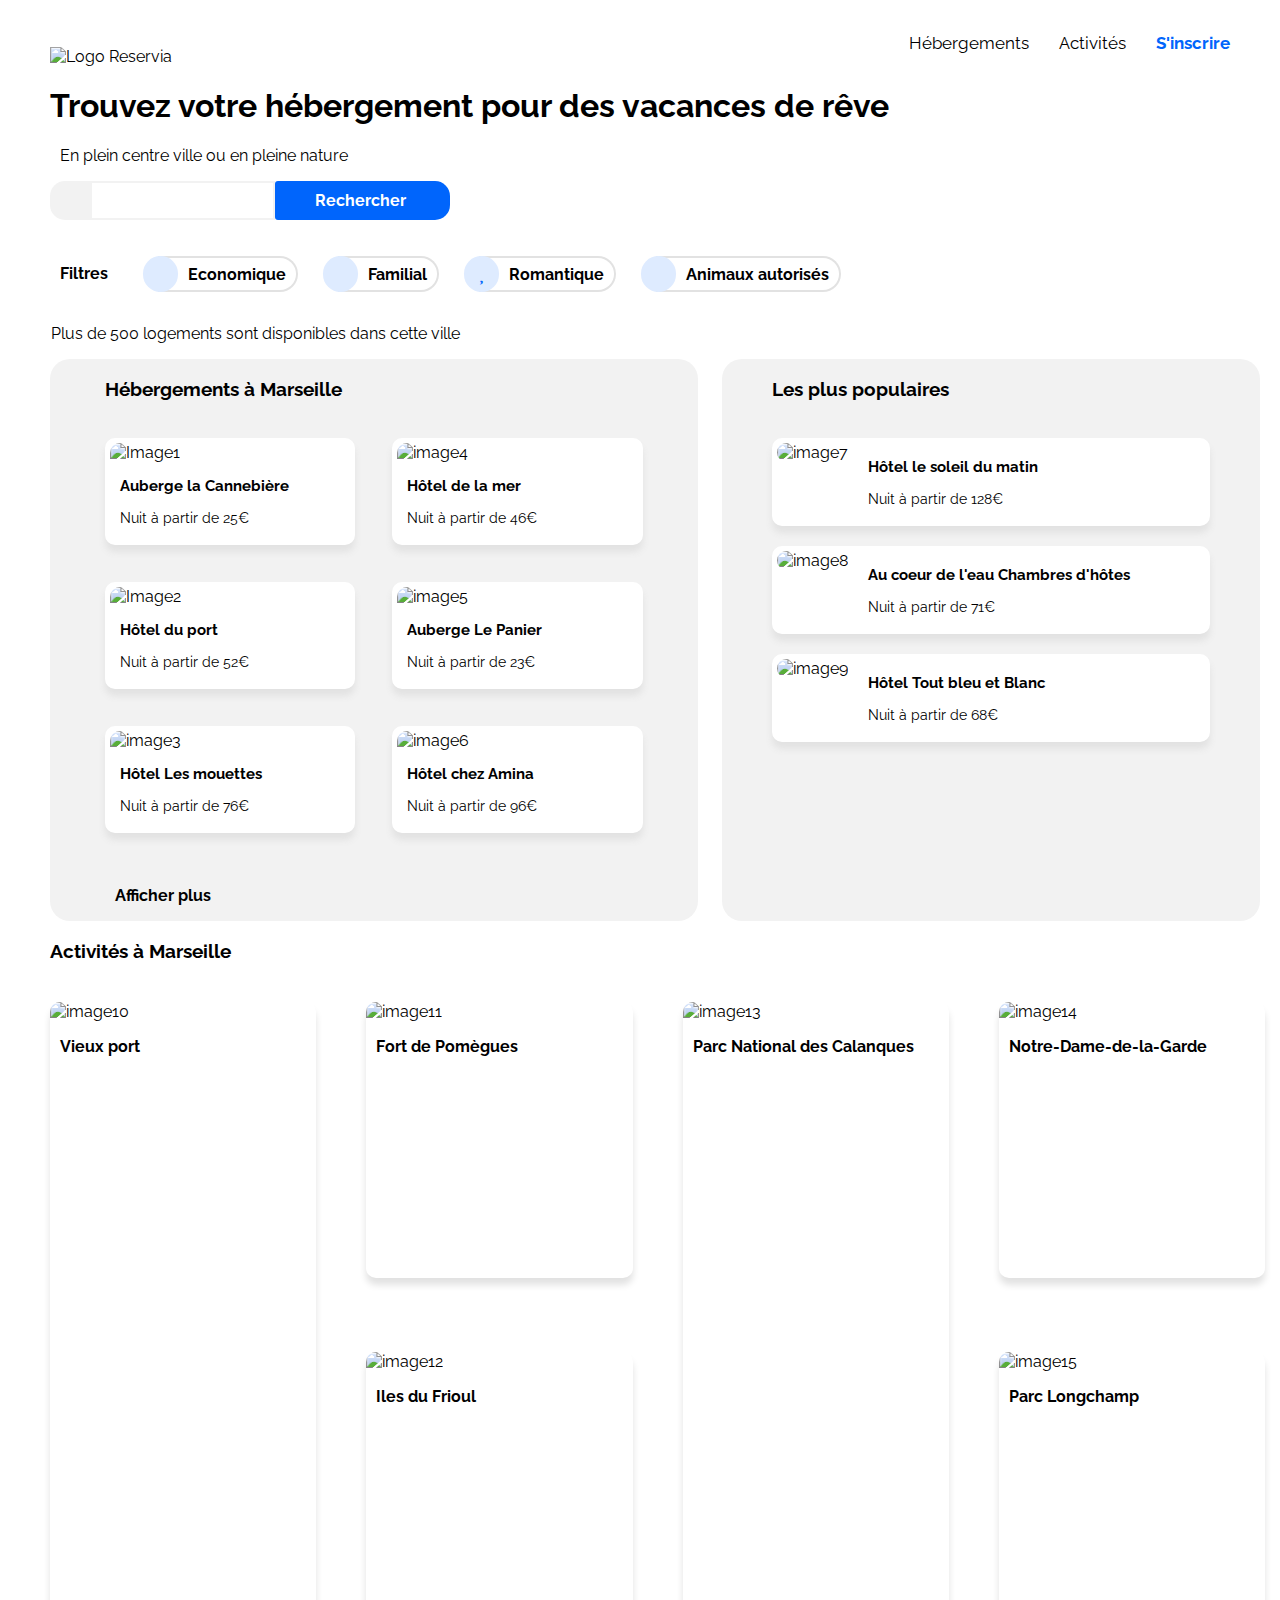
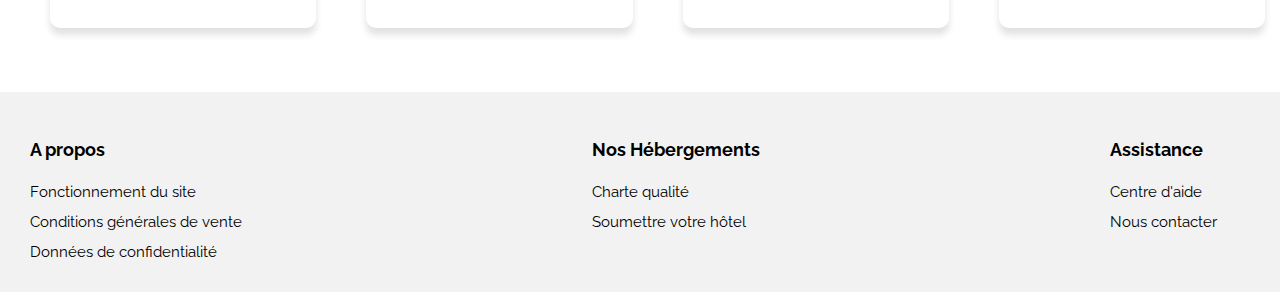
==== commit 2408bfef: "Ajustement ombres cartes, boutons filtres et icone info" ====
--- a/Structure_Reservia.html
+++ b/Structure_Reservia.html
@@ -31,42 +31,41 @@
     </header>
 
     <!--Bloc 0 - Menu mobile-->
-    <div class="et0">
+    <section class="et0">
         <nav class="navigation_mob">
             <ul class="menu_mob">
                 <li><a class="heberg_mob" href="#ancre_hebergements">Hébergements</a></li>
                 <li><a class="activ_mob" href="#ancre_activites">Activités</a></li>       
             </ul>
         </nav>
-    </div>
+    </section>
 
 
     <!--Bloc 1 - Titres (Libellés)-->
-    <section>
-
-        <div class="et1"> 
+    
+    <section class="et1"> 
             
-            <h1>Trouvez votre hébergement pour des vacances de rêve</h1>  
-            <p>En plein centre ville ou en pleine nature</p>
+        <h1>Trouvez votre hébergement pour des vacances de rêve</h1>  
+        <p>En plein centre ville ou en pleine nature</p>
    
-        </div>
-
-    </section>
-
-
-    <!--Bloc 2 - Recherche (Icône + Champ de saisie + Bouton Rechercher) -->
-    <div class="et2">
+    </section>
+
+    
+
+
+    <!--Bloc 2 - Recherche (Icône + Champ de saisie + Bouton Rechercher)-->
+    <section class="et2">
        
         <i class="fas fa-map-marker-alt"></i>      
         <input type="text" />
         <a href="#" class="bouton_rechercher">Rechercher <img src="" alt="" /></a>
         <a href="#" class="bouton_rechercher1" alt=""> <i class="fas fa-search"> </i> </a>
            
-    </div>
+    </section>
 
 
     <!--Bloc 3 - Boutons Filtres (Libellé + Bouton Economique Familial Romantique Animaux Autorisés-->
-    <div class="et3">
+    <section class="et3">
 
         <p>Filtres</p>
            
@@ -75,15 +74,15 @@
         <p class="bouton-poussoir rom"><a href="#"><span>Romantique</span></a></p>
         <p class="bouton-poussoir ani"><a href="#"><span>Animaux autorisés</span></a></p>
         
-    </div>
+    </section>
 
      <!--Bloc 4 - Information (Icône + Libellé)-->
-    <div class="et4">
-
-        <i class="fa fas fa-info-circle" aria-hidden="true"></i>
+    <section class="et4">
+
+        <i class="far fa-circle fa-2x"></i><i class="fas fa-info" aria-hidden="true"></i>
         <p>Plus de 500 logements sont disponibles dans cette ville</p>
                
-    </div>
+    </section>
 
     
     <!-- Corps 1 / Corps 2 - Hebergements / Populaires-->
@@ -181,7 +180,7 @@
   
             </div>
 
-            <p class="afficher_plus">Afficher plus</p>
+            <a href="#" ><p class="afficher_plus">Afficher plus</p></a>
 
         </div>   
         
--- a/Style_Structure_Reservia.css
+++ b/Style_Structure_Reservia.css
@@ -205,7 +205,7 @@
     color: #fff !important;
     position: relative;
     padding: 0 10px 0 0;
-    border: solid #F2F2F2;
+    border: 2px solid #e2e2e2;
     border-left: white;
     border-top-right-radius: 30px;
     border-bottom-right-radius: 30px;
@@ -252,7 +252,7 @@
     height: 100%;
     text-align: center;
     border-radius: 30px;
-    line-height:35px;
+    line-height:36px;
 }
 
 
@@ -262,6 +262,17 @@
     display: flex;
     margin-left: 30px;
     align-items: center;
+}
+
+.fa-info
+{
+    color: #0065fc;
+    margin-left: -19px;
+}
+
+.fa-circle
+{
+    color: #F2F2F2;
 }
 
 .et4 p
@@ -331,6 +342,7 @@
     background-color: white;
     border-radius: 10px;
     height: auto;
+    box-shadow: 0px 7px 7px  #e2e2e2;
 }
 
 
@@ -395,6 +407,7 @@
     border-radius: 10px;
     display: flex;
     width: auto;
+    box-shadow: 0px 7px 7px  #e2e2e2;
 }
 
 .im7, .im8, .im9
@@ -486,7 +499,7 @@
 .item_a, .item_b,.item_c,.item_d,.item_e,.item_f 
 {
     border-radius: 10px;
-    box-shadow: 0px 7px 7px  #F2F2F2;
+    box-shadow: 0px 7px 7px  #e2e2e2;
     width : auto;
     margin : 0 0 1.5em;
 }
@@ -700,7 +713,7 @@
         .item_a, .item_b,.item_c,.item_d,.item_e,.item_f 
         {
            border-radius: 10px;
-           box-shadow: 0px 7px 7px  #F2F2F2;
+           box-shadow: 0px 7px 7px  #e2e2e2;
            width : auto;
            margin : 0 0 1.5em;
         }
@@ -773,7 +786,6 @@
         {
             background-color: white;
             border-radius: 10px;
-            box-shadow: 0px 7px 7px  #F2F2F2;
             width: auto;
         }
     
@@ -787,7 +799,7 @@
             border-radius: 30px;        
         }
 
-
+ 
         /****Corps 3****/    
         .c3
         {
@@ -838,7 +850,7 @@
         .item_a, .item_b,.item_c,.item_d,.item_e,.item_f 
         {
             border-radius: 10px;
-            box-shadow: 0px 7px 7px  #F2F2F2;
+            box-shadow: 0px 7px 7px  #e2e2e2;
             width : auto;
             margin : 0 0 1.5em;
             height: 300px;
@@ -1018,7 +1030,7 @@
             height : auto;
             margin-left: 30px;
             background-color: white;
-            box-shadow: 0px 7px 7px  #F2F2F2;
+            box-shadow: 0px 7px 7px #e2e2e2;
         }
      
         .im1, .im2, .im3, .im4, .im5, .im6
